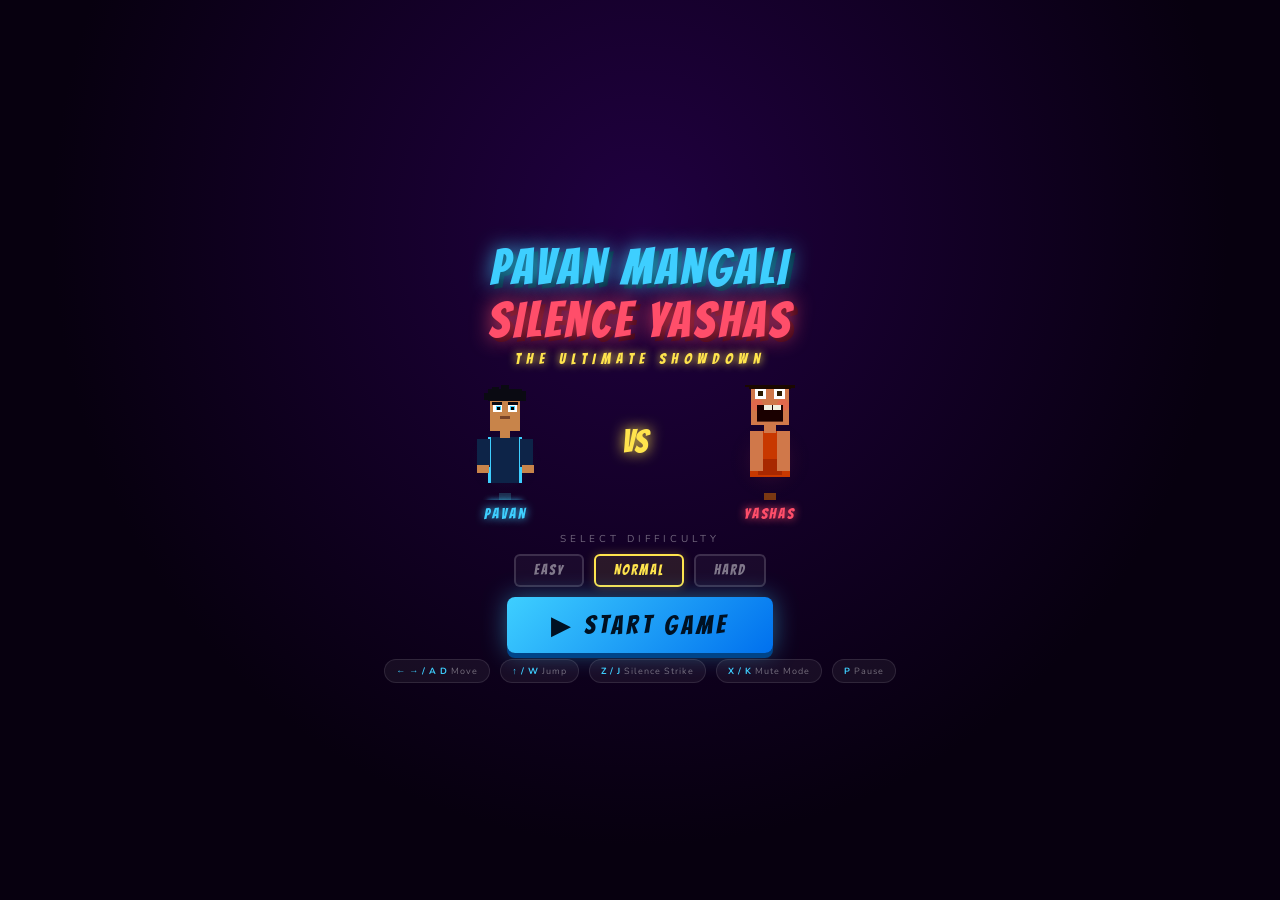
==== index.html.html @ ff0301bd "Add files via upload" ====
<!DOCTYPE html>
<html lang="en">
<head>
<meta charset="UTF-8">
<meta name="viewport" content="width=device-width, initial-scale=1.0">
<title>Pavan Mangali: Silence Yashas</title>
<style>
@import url('https://fonts.googleapis.com/css2?family=Bangers&family=Nunito:wght@400;700;900&display=swap');

:root {
  --hero:    #3ecfff;
  --villain: #ff4e6a;
  --gold:    #ffe44d;
  --mute:    #a78bfa;
  --dark:    #07000f;
  --ground:  #12124a;
}

* { margin:0; padding:0; box-sizing:border-box; }

body {
  background: var(--dark);
  display: flex; flex-direction: column;
  align-items: center; justify-content: center;
  min-height: 100vh;
  font-family: 'Nunito', sans-serif;
  overflow: hidden;
  user-select: none;
}

/* ── Scrolling grid bg ── */
body::before {
  content: '';
  position: fixed; inset: 0;
  background-image:
    linear-gradient(rgba(62,207,255,0.03) 1px, transparent 1px),
    linear-gradient(90deg, rgba(62,207,255,0.03) 1px, transparent 1px);
  background-size: 50px 50px;
  animation: gridMove 20s linear infinite;
  pointer-events: none; z-index: 0;
}
@keyframes gridMove { from{background-position:0 0} to{background-position:0 50px} }

/* ══════════ SCREEN SYSTEM ══════════ */
.screen { display:none; width:100%; flex-direction:column; align-items:center; justify-content:center; }
.screen.active { display:flex; }

/* ══════════ MENU ══════════ */
#menuScreen {
  min-height:100vh; gap:0; position:relative; z-index:1;
  background:radial-gradient(ellipse at 50% 25%, #200040 0%, var(--dark) 65%);
}

.m-logo {
  font-family:'Bangers',cursive; font-size:clamp(26px,5.5vw,50px);
  color:var(--hero); letter-spacing:3px; text-align:center;
  text-shadow:0 0 20px rgba(62,207,255,0.9), 4px 4px 0 #002233;
  animation:logoBounce 2s ease-in-out infinite; margin-top:24px;
}
.m-logo em { font-style:normal; color:var(--villain); text-shadow:0 0 20px rgba(255,78,106,0.9), 4px 4px 0 #330011; }
@keyframes logoBounce { 0%,100%{transform:scale(1)} 50%{transform:scale(1.025)} }

.m-tag {
  font-family:'Bangers',cursive; font-size:clamp(10px,2vw,15px);
  color:var(--gold); letter-spacing:6px; text-shadow:0 0 8px var(--gold); margin-top:4px;
}

.m-chars {
  display:flex; align-items:flex-end; justify-content:center;
  gap:clamp(30px,6vw,80px); margin:18px 0 10px; z-index:1;
}
.m-char { display:flex; flex-direction:column; align-items:center; gap:6px; }
.m-char-name {
  font-family:'Bangers',cursive; font-size:15px; letter-spacing:2px;
}
.m-char-name.h { color:var(--hero); text-shadow:0 0 8px var(--hero); }
.m-char-name.v { color:var(--villain); text-shadow:0 0 8px var(--villain); }
.m-vs {
  font-family:'Bangers',cursive; font-size:32px; color:var(--gold);
  text-shadow:0 0 14px var(--gold); padding-bottom:24px; align-self:center;
}

.m-diff { z-index:1; display:flex; flex-direction:column; align-items:center; gap:8px; }
.m-diff-title { font-size:10px; letter-spacing:4px; color:rgba(255,255,255,0.4); text-transform:uppercase; }
.m-diff-row { display:flex; gap:10px; }
.d-btn {
  font-family:'Bangers',cursive; font-size:14px; letter-spacing:2px;
  padding:7px 18px; border:2px solid rgba(255,255,255,0.15);
  background:rgba(255,255,255,0.04); color:rgba(255,255,255,0.45);
  cursor:pointer; border-radius:6px; transition:all 0.18s;
}
.d-btn:hover { background:rgba(255,255,255,0.1); color:#fff; }
.d-btn.sel { border-color:var(--gold); color:var(--gold); background:rgba(255,228,77,0.1); box-shadow:0 0 10px rgba(255,228,77,0.25); }

.m-start {
  font-family:'Bangers',cursive; font-size:clamp(16px,3.5vw,26px); letter-spacing:4px;
  padding:13px 44px; background:linear-gradient(135deg,var(--hero),#0070ee);
  border:none; color:#001122; cursor:pointer; border-radius:8px; z-index:1; margin:10px 0 6px;
  box-shadow:0 5px 0 #004488, 0 0 24px rgba(62,207,255,0.45);
  transition:all 0.15s; animation:startPulse 1.8s ease-in-out infinite;
}
.m-start:hover { box-shadow:0 8px 0 #004488, 0 0 36px rgba(62,207,255,0.7); }
.m-start:active { transform:translateY(4px); box-shadow:0 1px 0 #004488; }
@keyframes startPulse { 0%,100%{transform:translateY(0)} 50%{transform:translateY(-4px)} }

.m-ctrls { z-index:1; display:flex; gap:10px; flex-wrap:wrap; justify-content:center; padding:0 12px; }
.m-ctrl {
  font-size:9px; letter-spacing:1px; color:rgba(255,255,255,0.4);
  background:rgba(255,255,255,0.05); border:1px solid rgba(255,255,255,0.1);
  padding:5px 11px; border-radius:20px;
}
.m-ctrl b { color:var(--hero); }

/* ══════════ GAME SCREEN ══════════ */
#gameScreen {
  position:relative; overflow:hidden;
  width:100vw; max-width:920px;
  height:100vh; max-height:570px;
}

#gameCanvas { position:absolute; top:0; left:0; width:100%; height:100%; }

/* ── HUD ── */
#hud {
  position:absolute; top:0; left:0; right:0;
  padding:10px 14px; display:flex; justify-content:space-between;
  pointer-events:none; z-index:10;
}
.hud-side { display:flex; flex-direction:column; gap:3px; min-width:155px; }
.hud-side.r { align-items:flex-end; }
.hud-nm { font-family:'Bangers',cursive; font-size:14px; letter-spacing:2px; }
.hud-nm.h { color:var(--hero); text-shadow:0 0 6px var(--hero); }
.hud-nm.v { color:var(--villain); text-shadow:0 0 6px var(--villain); }
.hud-lbl { font-size:7px; letter-spacing:2px; color:rgba(255,255,255,0.35); text-transform:uppercase; }
.bar-bg { width:155px; height:11px; background:rgba(0,0,0,0.55); border:1px solid rgba(255,255,255,0.18); border-radius:6px; overflow:hidden; }
.bar-f { height:100%; border-radius:6px; transition:width 0.18s; position:relative; }
.bar-f::after { content:''; position:absolute; top:0; left:0; right:0; height:50%; background:rgba(255,255,255,0.22); border-radius:6px 6px 0 0; }
.bar-f.ctrl  { background:linear-gradient(90deg,var(--hero),#0080ff); }
.bar-f.noise { background:linear-gradient(90deg,var(--villain),#ff8c00); }

#waveBadge {
  position:absolute; top:10px; left:50%; transform:translateX(-50%);
  font-family:'Bangers',cursive; font-size:12px; letter-spacing:3px;
  color:var(--gold); text-shadow:0 0 6px var(--gold);
  background:rgba(0,0,0,0.45); border:1px solid rgba(255,228,77,0.3);
  padding:3px 12px; border-radius:20px; pointer-events:none; z-index:10;
}

#muteHud {
  position:absolute; bottom:12px; left:50%; transform:translateX(-50%);
  display:flex; flex-direction:column; align-items:center; gap:3px;
  pointer-events:none; z-index:10;
}
.mute-lbl { font-size:8px; letter-spacing:3px; color:var(--mute); text-shadow:0 0 6px var(--mute); }
.mute-bg  { width:110px; height:5px; background:rgba(255,255,255,0.08); border-radius:3px; border:1px solid rgba(167,139,250,0.25); }
.mute-f   { height:100%; background:var(--mute); border-radius:3px; box-shadow:0 0 6px var(--mute); transition:width 0.1s; }

#pauseBtn {
  position:absolute; bottom:12px; right:12px; z-index:10;
  font-size:10px; padding:5px 11px; background:rgba(255,255,255,0.07);
  border:1px solid rgba(255,255,255,0.18); color:rgba(255,255,255,0.5);
  cursor:pointer; border-radius:6px; letter-spacing:2px;
}
#pauseBtn:hover { background:rgba(255,255,255,0.14); color:#fff; }

/* Pause overlay */
#pauseOv {
  display:none; position:absolute; inset:0;
  background:rgba(0,0,10,0.78); z-index:20;
  flex-direction:column; align-items:center; justify-content:center; gap:16px;
}
#pauseOv.on { display:flex; }
.pov-title { font-family:'Bangers',cursive; font-size:48px; color:#fff; letter-spacing:6px; text-shadow:0 0 18px var(--hero); }
.pov-sub   { font-size:11px; letter-spacing:3px; color:rgba(255,255,255,0.35); }
.ov-btn {
  font-family:'Bangers',cursive; font-size:17px; letter-spacing:3px;
  padding:10px 34px; background:rgba(255,255,255,0.08);
  border:2px solid rgba(255,255,255,0.25); color:#fff;
  cursor:pointer; border-radius:8px; transition:all 0.15s;
}
.ov-btn:hover { background:rgba(255,255,255,0.18); border-color:#fff; }

/* ══════════ RESULT SCREEN ══════════ */
#resultScreen {
  min-height:100vh; gap:14px; z-index:1;
  background:radial-gradient(ellipse at 50% 40%, #001a28 0%, var(--dark) 65%);
}
#resultScreen.lose { background:radial-gradient(ellipse at 50% 40%, #200005 0%, var(--dark) 65%); }

.res-title {
  font-family:'Bangers',cursive; font-size:clamp(38px,8vw,70px);
  letter-spacing:6px; text-align:center; text-shadow:0 0 28px currentColor;
}
.res-title.win  { color:var(--hero); }
.res-title.lose { color:var(--villain); }
.res-sub { font-size:12px; color:rgba(255,255,255,0.45); letter-spacing:4px; text-align:center; }

.res-stats { display:flex; gap:18px; flex-wrap:wrap; justify-content:center; }
.stat-c {
  background:rgba(255,255,255,0.06); border:1px solid rgba(255,255,255,0.12);
  border-radius:10px; padding:12px 22px; text-align:center;
}
.stat-v { font-family:'Bangers',cursive; font-size:26px; color:var(--gold); }
.stat-l { font-size:8px; color:rgba(255,255,255,0.35); letter-spacing:3px; margin-top:2px; }

.res-btns { display:flex; gap:12px; flex-wrap:wrap; justify-content:center; }
.res-btn {
  font-family:'Bangers',cursive; font-size:17px; letter-spacing:3px;
  padding:11px 30px; border-radius:8px; cursor:pointer; border:none; transition:all 0.14s;
}
.res-btn.p { background:linear-gradient(135deg,var(--hero),#0070ee); color:#001; box-shadow:0 4px 0 #004488; }
.res-btn.s { background:rgba(255,255,255,0.07); color:#fff; border:2px solid rgba(255,255,255,0.2); }
.res-btn:hover { transform:translateY(-2px); }
</style>
</head>
<body>

<!-- ══════════ MENU SCREEN ══════════ -->
<div id="menuScreen" class="screen active">
  <div class="m-logo">PAVAN MANGALI<br><em>SILENCE YASHAS</em></div>
  <div class="m-tag">THE ULTIMATE SHOWDOWN</div>

  <div class="m-chars">
    <div class="m-char">
      <canvas id="menuPavan" width="80" height="115" style="image-rendering:pixelated"></canvas>
      <div class="m-char-name h">PAVAN</div>
    </div>
    <div class="m-vs">VS</div>
    <div class="m-char">
      <canvas id="menuYashas" width="90" height="115" style="image-rendering:pixelated"></canvas>
      <div class="m-char-name v">YASHAS</div>
    </div>
  </div>

  <div class="m-diff">
    <div class="m-diff-title">Select Difficulty</div>
    <div class="m-diff-row">
      <button class="d-btn"     data-d="easy"   onclick="setDiff('easy')">EASY</button>
      <button class="d-btn sel" data-d="normal" onclick="setDiff('normal')">NORMAL</button>
      <button class="d-btn"     data-d="hard"   onclick="setDiff('hard')">HARD</button>
    </div>
  </div>

  <button class="m-start" onclick="startGame()">▶ START GAME</button>

  <div class="m-ctrls">
    <div class="m-ctrl"><b>← → / A D</b> Move</div>
    <div class="m-ctrl"><b>↑ / W</b> Jump</div>
    <div class="m-ctrl"><b>Z / J</b> Silence Strike</div>
    <div class="m-ctrl"><b>X / K</b> Mute Mode</div>
    <div class="m-ctrl"><b>P</b> Pause</div>
  </div>
</div>

<!-- ══════════ GAME SCREEN ══════════ -->
<div id="gameScreen" class="screen">
  <canvas id="gameCanvas"></canvas>

  <!-- HUD -->
  <div id="hud">
    <div class="hud-side">
      <div class="hud-nm h">PAVAN MANGALI</div>
      <div class="hud-lbl">Control Meter</div>
      <div class="bar-bg"><div class="bar-f ctrl" id="ctrlBar" style="width:100%"></div></div>
    </div>
    <div class="hud-side r">
      <div class="hud-nm v">YASHAS</div>
      <div class="hud-lbl" style="text-align:right">Noise Meter</div>
      <div class="bar-bg"><div class="bar-f noise" id="noiseBar" style="width:50%"></div></div>
    </div>
  </div>

  <div id="waveBadge">ROUND 1</div>

  <div id="muteHud">
    <div class="mute-lbl">🔇 MUTE MODE</div>
    <div class="mute-bg"><div class="mute-f" id="muteBar" style="width:100%"></div></div>
  </div>

  <button id="pauseBtn" onclick="togglePause()">❚❚ PAUSE</button>

  <div id="pauseOv">
    <div class="pov-title">PAUSED</div>
    <div class="pov-sub">— breathe, pavan —</div>
    <button class="ov-btn" onclick="togglePause()">▶ RESUME</button>
    <button class="ov-btn" onclick="toMenu()">⌂ MENU</button>
  </div>
</div>

<!-- ══════════ RESULT SCREEN ══════════ -->
<div id="resultScreen" class="screen">
  <div class="res-title" id="resTitle">SILENCED!</div>
  <div class="res-sub"   id="resSub">YASHAS HAS BEEN SILENCED!</div>
  <canvas id="resCanvas" width="220" height="190" style="image-rendering:pixelated;margin:6px 0"></canvas>
  <div class="res-stats">
    <div class="stat-c"><div class="stat-v" id="sTime">0:00</div><div class="stat-l">TIME</div></div>
    <div class="stat-c"><div class="stat-v" id="sStrikes">0</div><div class="stat-l">STRIKES</div></div>
    <div class="stat-c"><div class="stat-v" id="sMutes">0</div><div class="stat-l">MUTES USED</div></div>
  </div>
  <div class="res-btns">
    <button class="res-btn p" onclick="startGame()">▶ PLAY AGAIN</button>
    <button class="res-btn s" onclick="toMenu()">⌂ MENU</button>
  </div>
</div>

<script>
/* ═══════════════════════════════════════════════════════
   PAVAN MANGALI: SILENCE YASHAS — Game Engine
   ─────────────────────────────────────────────────────
   Sections:
   1. Canvas & Constants
   2. Difficulty Config
   3. Game State
   4. Character Objects
   5. Particle System
   6. Input Handler
   7. Character Drawing (Pavan + Yashas pixel-art)
   8. Game Logic (update)
   9. Rendering (draw)
   10. Screen Management
   11. Boot
═══════════════════════════════════════════════════════ */

/* ── 1. CANVAS & CONSTANTS ── */
const canvas  = document.getElementById('gameCanvas');
const ctx     = canvas.getContext('2d');
const GW = 920, GH = 570;             // logical game size
canvas.width  = GW;
canvas.height = GH;
const GROUND_Y = GH - 95;             // y of ground surface
const GRAVITY  = 0.52;

/* ── 2. DIFFICULTY CONFIG ── */
const DIFFS = {
  easy:   { noiseRate:0.007, ySpeed:1.1, bSpeed:2.4, bInterval:165, noiseDmg:3,  strikeDmg:20 },
  normal: { noiseRate:0.014, ySpeed:1.7, bSpeed:3.4, bInterval:115, noiseDmg:6,  strikeDmg:15 },
  hard:   { noiseRate:0.023, ySpeed:2.5, bSpeed:5.0, bInterval:72,  noiseDmg:10, strikeDmg:12 },
};
let diff = 'normal';

function setDiff(d) {
  diff = d;
  document.querySelectorAll('.d-btn').forEach(b => b.classList.toggle('sel', b.dataset.d === d));
}

/* ── 3. GAME STATE ── */
let running = false, paused = false, over = false;
let noise = 50, control = 100;
let muteCd = 0;          // ticks until mute is ready again
const MUTE_MAX = 420;
let muteOn = false, muteTimer = 0;
let round = 1, ticks = 0;
let strikes = 0, mutes = 0;
let particles = [], bullets = [];

/* ── 4. CHARACTER OBJECTS ── */
// Pavan — hero
const P = {
  x:130, y:0, vx:0, vy:0,
  w:44, h:82, onGnd:true, facing:1,
  state:'idle',        // idle | walk | jump | strike | mute
  strikeT:0,           // ticks remaining in strike animation
  bobT:0, bob:0,
  speed:4.6, jump:-13.5,
};

// Yashas — villain
const Y = {
  x:700, y:0, vx:0, vy:0,
  w:52, h:90, onGnd:true, facing:-1,
  state:'taunt',
  stateT:80,
  bulletT:0,
  mouthT:0, mouthVal:0,  // 0-1 animated mouth open
  blaT:0,                // next BLA text timer
  shakeX:0,
};

/* ── 5. PARTICLE SYSTEM ── */
// types: spark | text | ring | wave | mute
function mkParticle(o) { particles.push(o); }

function blaText(x, y) {
  const words = ['BLA!','BLAH!','YAK!','BLEH!','NOISE!','HEY!','LOUD!','AHHH!','!!!'];
  const cols  = ['#ff4e6a','#ff8c00','#ffe44d','#ff6688'];
  mkParticle({
    type:'text', x: x+(Math.random()-0.5)*70, y,
    vx:(Math.random()-0.5)*1.5, vy:-2.8-Math.random()*1.2,
    life:1, text:words[Math.floor(Math.random()*words.length)],
    col:cols[Math.floor(Math.random()*cols.length)],
    sz: 13+Math.floor(Math.random()*13),
  });
}

function silenceSparks(x, y) {
  for (let i=0; i<20; i++) {
    const a = (i/20)*Math.PI*2, s = 3+Math.random()*4.5;
    const cols = ['#3ecfff','#a78bfa','#ffffff','#00ffcc'];
    mkParticle({ type:'spark', x, y, vx:Math.cos(a)*s, vy:Math.sin(a)*s,
      life:1, r:2+Math.random()*3.5, col:cols[i%cols.length] });
  }
  mkParticle({ type:'ring', x, y, r:5, maxR:120, life:1, col:'#3ecfff' });
}

function muteAura(x, y) {
  for (let i=0; i<32; i++) {
    const a=(i/32)*Math.PI*2, s=6+Math.random()*6;
    mkParticle({ type:'mute', x, y, vx:Math.cos(a)*s, vy:Math.sin(a)*s,
      life:1, r:4+Math.random()*6, col:'#a78bfa' });
  }
  mkParticle({ type:'ring', x, y, r:5, maxR:200, life:1, col:'#a78bfa' });
}

function hitFlash(x, y) {
  for (let i=0; i<12; i++) {
    mkParticle({ type:'spark', x, y:y-20+(Math.random()-0.5)*50,
      vx:(Math.random()-0.5)*6, vy:-4-Math.random()*3,
      life:1, r:4, col:'#ffffff' });
  }
  mkParticle({ type:'text', x, y:y-55, vx:0, vy:-2.2,
    life:1, text:'SILENCED!', col:'#3ecfff', sz:20 });
}

/* ── 6. INPUT ── */
const keys = {};
document.addEventListener('keydown', e => {
  if (['ArrowLeft','ArrowRight','ArrowUp','ArrowDown','Space'].includes(e.code)) e.preventDefault();
  keys[e.code] = true;
  if (!running || paused) return;
  if (e.code==='ArrowUp'||e.code==='KeyW') doJump();
  if (e.code==='KeyZ'||e.code==='KeyJ')    doStrike();
  if (e.code==='KeyX'||e.code==='KeyK')    doMute();
  if (e.code==='KeyP')                     togglePause();
});
document.addEventListener('keyup', e => { keys[e.code] = false; });

function doJump() {
  if (P.onGnd) { P.vy = P.jump; P.onGnd = false; P.state='jump'; }
}

function doStrike() {
  if (P.strikeT > 0 || muteOn) return;
  P.strikeT = 28; P.state = 'strike'; strikes++;
  // Check range
  const dx = Math.abs(P.x - Y.x), dy = Math.abs(P.y - Y.y);
  if (dx < 220 && dy < 110) {
    const D = DIFFS[diff];
    noise = Math.max(0, noise - D.strikeDmg);
    Y.state = 'hurt'; Y.stateT = 30; Y.shakeX = 8;
    silenceSparks(Y.x + Y.w/2, Y.y + 35);
    hitFlash(Y.x + Y.w/2, Y.y);
    if (noise <= 0) win();
  } else {
    silenceSparks(P.x + (P.facing>0 ? P.w+30 : -30), P.y + 22);
  }
}

function doMute() {
  if (muteCd > 0 || muteOn) return;
  muteOn = true; muteTimer = 200; muteCd = MUTE_MAX; mutes++;
  muteAura(P.x + P.w/2, P.y + P.h/2);
  noise = Math.max(0, noise - 22);
  if (noise <= 0) win();
}

/* ── 7a. DRAW PAVAN ── */
/**
 * Draw Pavan Mangali — serious, focused anime hero
 * x,y = center-bottom foot position
 * facing = 1 (right) or -1 (left)
 * state = idle|walk|jump|strike|mute
 * st = strikeTimer (remaining frames)
 */
function drawPavan(x, y, facing, state, st) {
  ctx.save();
  ctx.translate(x, y);
  ctx.scale(facing, 1);
  ctx.imageSmoothingEnabled = false;

  // Walk bob
  const wb = (state==='walk') ? Math.sin(ticks*0.28)*3.5 : 0;
  const jb = (state==='jump') ? -6 : wb;
  ctx.translate(0, jb);

  // ── LEGS ──
  const ls = (state==='walk') ? Math.sin(ticks*0.28)*12 : 0;
  // Back leg
  ctx.save(); ctx.translate(-12, -22); ctx.rotate((ls)*Math.PI/180);
  ctx.fillStyle='#162040'; ctx.fillRect(-5,0,11,30);
  ctx.fillStyle='#0a1428'; ctx.fillRect(-6,24,13,7); // boot
  ctx.fillStyle='#304060'; ctx.fillRect(-5,0,11,3);  // band
  ctx.restore();
  // Front leg
  ctx.save(); ctx.translate(12, -22); ctx.rotate((-ls)*Math.PI/180);
  ctx.fillStyle='#1e2e50'; ctx.fillRect(-6,0,12,30);
  ctx.fillStyle='#0a1428'; ctx.fillRect(-7,24,14,7);
  ctx.fillStyle='#3a4a70'; ctx.fillRect(-6,0,12,3);
  ctx.restore();

  // ── BODY ──
  ctx.fillStyle = '#0d2448';
  ctx.fillRect(-17,-78,34,58);
  // Jacket stripes (hero)
  ctx.fillStyle = '#3ecfff';
  ctx.fillRect(-17,-78,3,58);   // left
  ctx.fillRect(14,-78,3,58);    // right
  ctx.fillRect(-17,-78,34,3);   // top collar
  // Chest emblem
  ctx.fillStyle='#3ecfff'; ctx.shadowColor='#3ecfff'; ctx.shadowBlur=8;
  ctx.beginPath(); ctx.arc(0,-52,6,0,Math.PI*2); ctx.fill();
  ctx.shadowBlur=0;
  ctx.fillStyle='#001122';
  ctx.beginPath(); ctx.arc(0,-52,3,0,Math.PI*2); ctx.fill();
  // Belt
  ctx.fillStyle='#0a1830'; ctx.fillRect(-17,-22,34,6);
  ctx.fillStyle='#3ecfff'; ctx.fillRect(-5,-22,10,6);

  // ── ARMS ──
  const strikeArm = st > 0;
  // Left arm
  ctx.fillStyle='#0d2448'; ctx.fillRect(-28,-76,13,36);
  ctx.fillStyle='#c8844a'; ctx.fillRect(-28,-41,12,11); // hand

  // Right arm — punching if striking
  if (strikeArm) {
    ctx.save();
    ctx.translate(17,-74); ctx.rotate(-28*Math.PI/180);
    ctx.fillStyle='#0d2448'; ctx.fillRect(0,0,14,40);
    // glowing fist
    ctx.fillStyle='#3ecfff'; ctx.shadowColor='#3ecfff'; ctx.shadowBlur=18;
    ctx.fillRect(0,30,18,14); ctx.shadowBlur=0;
    ctx.restore();
  } else {
    ctx.fillStyle='#0d2448'; ctx.fillRect(15,-76,13,36);
    ctx.fillStyle='#c8844a'; ctx.fillRect(17,-41,12,11);
  }

  // ── NECK ──
  ctx.fillStyle='#c8844a'; ctx.fillRect(-5,-84,10,8);

  // ── HEAD ──
  ctx.fillStyle='#c8844a'; ctx.fillRect(-15,-122,30,38);
  ctx.fillStyle='#a06838'; ctx.fillRect(-15,-92,30,8); // jaw shadow

  // ── HAIR — dark spiky anime ──
  ctx.fillStyle='#0a0a12';
  ctx.fillRect(-17,-130,34,14);      // base
  ctx.fillRect(-21,-124,9,8);        // left spike
  ctx.fillRect(12,-126,9,12);        // right spike
  ctx.fillRect(-4,-136,8,10);        // top center
  ctx.fillRect(-13,-132,7,8);        // left mid
  ctx.fillRect(6,-130,8,8);          // right mid
  ctx.fillStyle='#1e1e2a';           // shine
  ctx.fillRect(-8,-130,4,12);

  // ── EYES — sharp, determined ──
  ctx.fillStyle='#fff';
  ctx.fillRect(-12,-112,9,8); ctx.fillRect(3,-112,9,8);
  ctx.fillStyle='#3ecfff';
  ctx.fillRect(-9,-110,5,5);  ctx.fillRect(5,-110,5,5);
  ctx.fillStyle='#000';
  ctx.fillRect(-8,-109,3,3);  ctx.fillRect(6,-109,3,3);
  ctx.fillStyle='#fff';       // glint
  ctx.fillRect(-7,-110,1,1);  ctx.fillRect(7,-110,1,1);
  // Eyebrows — stern
  ctx.fillStyle='#0a0a12';
  ctx.fillRect(-13,-115,10,3); ctx.fillRect(3,-115,10,3);
  ctx.fillRect(-13,-117,4,2);  ctx.fillRect(9,-117,4,2); // angled inner

  // ── MOUTH — tight, focused ──
  ctx.fillStyle='#7a4428'; ctx.fillRect(-5,-100,10,3);

  // ── NAME BELOW CHARACTER ──
  ctx.scale(1/facing, 1); // un-flip text
  ctx.font = '900 12px Bangers,cursive';
  ctx.textAlign = 'center';
  ctx.fillStyle = '#3ecfff'; ctx.strokeStyle='#001122'; ctx.lineWidth=3;
  ctx.shadowColor='#3ecfff'; ctx.shadowBlur=8;
  ctx.strokeText('PAVAN', 0, 22);  // below feet
  ctx.fillText('PAVAN', 0, 22);
  ctx.shadowBlur=0;

  // Strike flash overlay
  if (strikeArm) {
    ctx.scale(facing, 1);
    ctx.fillStyle='rgba(62,207,255,0.18)';
    ctx.fillRect(-22,-138,44,130);
  }

  ctx.restore();
}

/* ── 7b. DRAW YASHAS ── */
/**
 * Draw Yashas — loud, exaggerated anime villain
 * mouth = 0-1 open amount
 */
function drawYashas(x, y, facing, state, mouth) {
  ctx.save();
  ctx.translate(x + (Y.shakeX||0), y);
  ctx.scale(facing, 1);
  ctx.imageSmoothingEnabled = false;

  const hurt  = state==='hurt';
  const shout = state==='shout';
  const ls    = (state==='walk') ? Math.sin(ticks*0.22)*12 : 0;

  // ── LEGS ──
  ctx.save(); ctx.translate(-12,-26); ctx.rotate(ls*Math.PI/180);
  ctx.fillStyle='#5a2808'; ctx.fillRect(-6,0,12,28);
  ctx.fillStyle='#3a1604'; ctx.fillRect(-7,22,14,7);
  ctx.restore();
  ctx.save(); ctx.translate(12,-26); ctx.rotate(-ls*Math.PI/180);
  ctx.fillStyle='#6a3010'; ctx.fillRect(-6,0,12,28);
  ctx.fillStyle='#3a1604'; ctx.fillRect(-7,22,14,7);
  ctx.restore();

  // ── BODY — orange-red loud hoodie ──
  ctx.fillStyle = hurt ? '#5a1400' : '#c83800';
  ctx.fillRect(-20,-84,40,58);
  // Hoodie pocket
  ctx.fillStyle = hurt ? '#4a1000' : '#a82800';
  ctx.fillRect(-12,-48,24,20); ctx.fillRect(-12,-48,24,3);
  // Noise lines
  if (!hurt) {
    ctx.strokeStyle='#ff5500'; ctx.lineWidth=2;
    for (let i=0;i<3;i++) {
      ctx.beginPath();
      ctx.moveTo(-14+i*14,-79); ctx.lineTo(-14+i*14+4,-30); ctx.stroke();
    }
  }

  // ── ARMS — flailing / gesturing ──
  const aw = shout ? Math.sin(ticks*0.3)*20 : (hurt?28:6);
  ctx.fillStyle = hurt ? '#5a1400' : '#c83800';
  ctx.save(); ctx.translate(-20,-80); ctx.rotate(-aw*Math.PI/180);
  ctx.fillRect(-11,0,13,38);
  ctx.fillStyle='#d0784a'; ctx.fillRect(-11,28,13,12); ctx.restore();
  ctx.save(); ctx.translate(20,-80); ctx.rotate(aw*Math.PI/180);
  ctx.fillRect(-2,0,13,38);
  ctx.fillStyle='#d0784a'; ctx.fillRect(-2,28,13,12); ctx.restore();

  // ── NECK ──
  ctx.fillStyle='#d0784a'; ctx.fillRect(-6,-92,12,10);

  // ── HEAD — round, expressive ──
  ctx.fillStyle='#d0784a'; ctx.fillRect(-19,-136,38,44);
  // Cheek flush
  ctx.fillStyle='rgba(255,80,80,0.38)';
  ctx.beginPath(); ctx.arc(-13,-112,7,0,Math.PI*2); ctx.fill();
  ctx.beginPath(); ctx.arc(13,-112,7,0,Math.PI*2); ctx.fill();

  // ── HAIR — messy wild ──
  ctx.fillStyle='#1a0800';
  ctx.fillRect(-21,-144,42,14);        // base
  ctx.fillRect(-25,-138,11,8);         // left puff
  ctx.fillRect(14,-140,11,10);         // right puff
  ctx.fillRect(-9,-150,7,10);          // left tuft
  ctx.fillRect(2,-152,9,12);           // right tuft
  ctx.fillRect(-17,-148,8,8);          // ear lock
  ctx.fillStyle='#3a1800'; ctx.fillRect(-5,-144,6,10); // gloss

  // ── EYES ──
  if (hurt) {
    // Spiral eyes when hurt
    ctx.strokeStyle='#ff4e6a'; ctx.lineWidth=2.5;
    ctx.beginPath(); ctx.arc(-9,-126,5,0,Math.PI*2); ctx.stroke();
    ctx.beginPath(); ctx.arc(-9,-126,2,0,Math.PI*2); ctx.stroke();
    ctx.beginPath(); ctx.arc(9,-126,5,0,Math.PI*2); ctx.stroke();
    ctx.beginPath(); ctx.arc(9,-126,2,0,Math.PI*2); ctx.stroke();
  } else {
    // Wide excited eyes
    ctx.fillStyle='#fff';
    ctx.fillRect(-15,-130,11,11); ctx.fillRect(4,-130,11,11);
    ctx.fillStyle='#2a1a00';
    ctx.fillRect(-12,-128,5,6);  ctx.fillRect(7,-128,5,6);
    ctx.fillStyle='#fff'; // glint
    ctx.fillRect(-11,-128,2,2);  ctx.fillRect(8,-128,2,2);
    // Raised brows (excited/angry)
    ctx.fillStyle='#1a0800';
    ctx.fillRect(-16,-133,12,3); ctx.fillRect(4,-134,12,3);
  }

  // ── MOUTH — big animated opening ──
  const mh = hurt ? 3 : Math.max(4, mouth*24);
  ctx.fillStyle='#1a0000';
  ctx.fillRect(-13,-114,26,mh);
  if (!hurt && mouth>0.25) {
    ctx.fillStyle='#f0f0e0'; // teeth top
    ctx.fillRect(-11,-114,9,6); ctx.fillRect(-1,-114,9,6); ctx.fillRect(9,-114,4,6);
  }
  if (mouth>0.55 && !hurt) {
    ctx.fillStyle='#ff4466'; // tongue
    ctx.fillRect(-7,-108,14,6);
  }

  // ── YASHAS NAME — always visible, above head ──
  ctx.scale(1/facing,1); // un-flip text
  ctx.font='900 15px Bangers,cursive';
  ctx.textAlign='center';
  ctx.fillStyle='#ff4e6a'; ctx.strokeStyle='#220000'; ctx.lineWidth=4;
  ctx.shadowColor='#ff4e6a'; ctx.shadowBlur=14;
  ctx.strokeText('YASHAS', 0, -155);
  ctx.fillText('YASHAS', 0, -155);
  ctx.shadowBlur=0;

  // Animated underline under name
  ctx.strokeStyle='#ff4e6a'; ctx.lineWidth=2;
  const uw = 50+8*Math.sin(ticks*0.1);
  ctx.beginPath(); ctx.moveTo(-uw/2,-149); ctx.lineTo(uw/2,-149); ctx.stroke();

  // Sub-label
  ctx.font='7px Bangers,cursive'; ctx.fillStyle='rgba(255,78,106,0.55)';
  ctx.fillText('THE NOISEMAKER', 0, -140);

  ctx.restore();
}

/* ── 8. UPDATE ── */
function update() {
  if (!running || paused || over) return;
  ticks++;
  const D = DIFFS[diff];

  /* PAVAN MOVEMENT */
  let mv = false;
  if (keys['ArrowLeft']||keys['KeyA'])  { P.vx=-P.speed; P.facing=-1; mv=true; }
  else if (keys['ArrowRight']||keys['KeyD']) { P.vx=P.speed; P.facing=1; mv=true; }
  else P.vx *= 0.65;

  P.vy += GRAVITY;
  P.x  += P.vx; P.y += P.vy;

  if (P.y >= GROUND_Y-P.h) { P.y=GROUND_Y-P.h; P.vy=0; P.onGnd=true; if(P.state==='jump') P.state='idle'; }
  else P.onGnd = false;
  P.x = Math.max(0, Math.min(GW-P.w, P.x));

  // Bob animation
  P.bobT += 0.1;
  P.bob = (P.onGnd && mv) ? Math.sin(P.bobT*2)*3.5 : 0;

  // State
  if (P.strikeT > 0) { P.strikeT--; P.state='strike'; }
  else if (!mv && P.onGnd) P.state='idle';
  else if (mv && P.onGnd)  P.state='walk';

  // Mute
  if (muteOn) {
    muteTimer--;
    if (muteTimer<=0) { muteOn=false; P.state='idle'; }
    noise = Math.max(0, noise-0.28);
    if (noise<=0) win();
  }
  if (muteCd>0) muteCd--;

  /* YASHAS AI */
  Y.shakeX *= 0.72;
  Y.mouthT += 0.16;
  Y.mouthVal = (Math.sin(Y.mouthT)+1)/2;
  Y.stateT--;

  if (Y.state==='hurt') {
    Y.vx=0;
    if (Y.stateT<=0) { Y.state='taunt'; Y.stateT=60; }
  } else if (muteOn) {
    Y.vx=0; Y.state='hurt'; Y.stateT=8;
    Y.shakeX=(Math.random()-0.5)*7;
  } else {
    const dx = P.x - Y.x;
    Y.facing = dx>0 ? 1 : -1;
    Y.vx = Math.abs(dx)>200 ? Y.facing*D.ySpeed : Y.facing*D.ySpeed*0.25;
    Y.state = Math.abs(dx)<200 ? 'shout' : 'walk';

    // BLA text
    Y.blaT--;
    if (Y.blaT<=0) { blaText(Y.x+Y.w/2, Y.y); Y.blaT=28+Math.floor(Math.random()*38); }

    // Sound bullets
    Y.bulletT--;
    if (Y.bulletT<=0) {
      Y.bulletT = D.bInterval;
      const bvx = Y.facing * D.bSpeed;
      bullets.push({ x:Y.x+Y.w/2, y:Y.y+46, vx:bvx, vy:(Math.random()-0.5)*0.4, r:13, life:1 });
    }
  }

  // Yashas physics
  Y.vy += GRAVITY; Y.x += Y.vx; Y.y += Y.vy;
  if (Y.y >= GROUND_Y-Y.h) { Y.y=GROUND_Y-Y.h; Y.vy=0; Y.onGnd=true; }
  Y.x = Math.max(0, Math.min(GW-Y.w, Y.x));

  /* SOUND BULLETS */
  bullets.forEach(b => {
    b.x += b.vx; b.y += b.vy; b.life -= 0.007;
    if (!muteOn && b.x>P.x && b.x<P.x+P.w && b.y>P.y && b.y<P.y+P.h) {
      b.life=0;
      control = Math.max(0, control-D.noiseDmg);
      blaText(P.x+P.w/2, P.y);
      if (control<=0) lose();
    }
  });
  bullets = bullets.filter(b=>b.life>0&&b.x>-60&&b.x<GW+60);

  /* NOISE GROWS OVER TIME */
  if (!muteOn) {
    noise += D.noiseRate;
    if (noise>=100) lose();
  }

  /* PARTICLES */
  particles.forEach(p => {
    p.x += p.vx||0; p.y += p.vy||0; p.life -= 0.022;
    if (p.type==='spark') { p.vy+=0.22; p.vx*=0.91; p.vy*=0.91; }
    if (p.type==='mute')  { p.vx*=0.86; p.vy*=0.86; }
    if (p.type==='ring')  { p.r=p.maxR*(1-p.life); }
    if (p.type==='text')  { p.life-=0.009; }
    if (p.type==='wave')  { p.r+=2; }
  });
  particles = particles.filter(p=>p.life>0);

  /* ROUND UP */
  if (ticks%1800===0) { round++; document.getElementById('waveBadge').textContent=`ROUND ${round}`; noise=Math.min(100,noise+7); }

  /* HUD */
  document.getElementById('noiseBar').style.width  = Math.max(0,Math.min(100,noise))+'%';
  document.getElementById('ctrlBar').style.width   = Math.max(0,Math.min(100,control))+'%';
  const mp = muteCd>0 ? ((MUTE_MAX-muteCd)/MUTE_MAX)*100 : 100;
  document.getElementById('muteBar').style.width   = mp+'%';
}

/* ── 9. RENDER ── */
function render() {
  /* BACKGROUND */
  // Sky
  const sky = ctx.createLinearGradient(0,0,0,GH);
  sky.addColorStop(0,'#06041a'); sky.addColorStop(0.65,'#0e0c28'); sky.addColorStop(1,'#16144a');
  ctx.fillStyle=sky; ctx.fillRect(0,0,GW,GH);

  // Stars
  ctx.fillStyle='rgba(255,255,255,0.55)';
  const sp=[[80,40],[200,65],[360,22],[480,75],[640,30],[780,58],[870,18],[140,115],[420,95],[720,88],[55,160],[900,140]];
  sp.forEach(([sx,sy])=>{
    ctx.beginPath(); ctx.arc(sx,sy+Math.sin(ticks*0.006+sx)*1.2,1.4,0,Math.PI*2); ctx.fill();
  });

  // City silhouette
  ctx.fillStyle='rgba(14,10,36,0.85)';
  [[0,425,90,90],[95,435,65,80],[170,420,110,100],[295,410,75,110],[380,430,95,80],[490,415,55,100],[560,408,130,107],[700,430,70,80],[780,415,90,95],[880,410,60,110]].forEach(([bx,by,bw,bh])=>{
    ctx.fillRect(bx,by,bw,bh);
  });
  // Window lights
  ctx.fillStyle='rgba(255,220,80,0.28)';
  for(let i=0;i<35;i++){
    const wx=8+(i*27)%GW, wy=418+Math.floor(i*9)%90;
    if(Math.sin(i*3.3+ticks*0.018)>0.15) ctx.fillRect(wx,wy,4,6);
  }

  // Ground
  const grd=ctx.createLinearGradient(0,GROUND_Y,0,GH);
  grd.addColorStop(0,'#24245e'); grd.addColorStop(1,'#0e0e2e');
  ctx.fillStyle=grd; ctx.fillRect(0,GROUND_Y,GW,GH-GROUND_Y);

  ctx.strokeStyle='rgba(100,100,255,0.65)'; ctx.lineWidth=2;
  ctx.shadowColor='rgba(100,100,255,0.8)'; ctx.shadowBlur=8;
  ctx.beginPath(); ctx.moveTo(0,GROUND_Y); ctx.lineTo(GW,GROUND_Y); ctx.stroke();
  ctx.shadowBlur=0;
  // Ground grid
  ctx.strokeStyle='rgba(70,70,160,0.14)'; ctx.lineWidth=1;
  for(let gx=0;gx<GW;gx+=65){
    ctx.beginPath(); ctx.moveTo(gx,GROUND_Y); ctx.lineTo(gx-35,GH); ctx.stroke();
  }

  if (!running) return;

  /* RING PARTICLES (behind everything) */
  particles.filter(p=>p.type==='ring').forEach(p=>{
    ctx.save(); ctx.globalAlpha=p.life*0.55;
    ctx.strokeStyle=p.col; ctx.lineWidth=3; ctx.shadowColor=p.col; ctx.shadowBlur=10;
    ctx.beginPath(); ctx.arc(p.x,p.y,p.r,0,Math.PI*2); ctx.stroke();
    ctx.restore();
  });

  /* SOUND BULLETS */
  bullets.forEach(b=>{
    ctx.save(); ctx.globalAlpha=b.life;
    const pulse=1+0.22*Math.sin(ticks*0.3);
    const bg=ctx.createRadialGradient(b.x,b.y,0,b.x,b.y,b.r*pulse);
    bg.addColorStop(0,'rgba(255,255,255,0.95)');
    bg.addColorStop(0.35,'rgba(255,78,106,0.95)');
    bg.addColorStop(1,'rgba(255,78,106,0)');
    ctx.fillStyle=bg; ctx.shadowColor='#ff4e6a'; ctx.shadowBlur=18;
    ctx.beginPath(); ctx.arc(b.x,b.y,b.r*pulse,0,Math.PI*2); ctx.fill();
    ctx.fillStyle='#fff'; ctx.font='bold 11px Bangers,cursive'; ctx.textAlign='center'; ctx.textBaseline='middle'; ctx.shadowBlur=0;
    ctx.fillText('!',b.x,b.y);
    ctx.restore();
  });

  /* YASHAS */
  drawYashas(Y.x+Y.w/2, Y.y+Y.h, Y.facing, Y.state, Y.mouthVal);

  /* PAVAN */
  drawPavan(P.x+P.w/2, P.y+P.h+P.bob, P.facing, P.state, P.strikeT);

  /* MUTE AURA AROUND PAVAN */
  if (muteOn) {
    const cx2=P.x+P.w/2, cy2=P.y+P.h/2;
    const pulse=1+0.14*Math.sin(ticks*0.25);
    const ag=ctx.createRadialGradient(cx2,cy2,20,cx2,cy2,140*pulse);
    ag.addColorStop(0,'rgba(167,139,250,0.14)'); ag.addColorStop(0.55,'rgba(167,139,250,0.07)'); ag.addColorStop(1,'transparent');
    ctx.fillStyle=ag; ctx.beginPath(); ctx.arc(cx2,cy2,140*pulse,0,Math.PI*2); ctx.fill();
    // Orbiting mute icons
    for(let i=0;i<6;i++){
      const a=(i/6)*Math.PI*2+ticks*0.04;
      ctx.save(); ctx.globalAlpha=0.75;
      ctx.font='16px sans-serif'; ctx.textAlign='center'; ctx.textBaseline='middle';
      ctx.fillText('🔇',cx2+Math.cos(a)*100,cy2+Math.sin(a)*100);
      ctx.restore();
    }
  }

  /* SPARK / MUTE / TEXT PARTICLES (front layer) */
  particles.forEach(p=>{
    if (p.type==='spark'||p.type==='mute') {
      ctx.save(); ctx.globalAlpha=p.life;
      ctx.fillStyle=p.col; ctx.shadowColor=p.col; ctx.shadowBlur=7;
      ctx.beginPath(); ctx.arc(p.x,p.y,p.r*p.life,0,Math.PI*2); ctx.fill();
      ctx.restore();
    }
    if (p.type==='text') {
      ctx.save(); ctx.globalAlpha=p.life;
      ctx.font=`900 ${p.sz}px Bangers,cursive`;
      ctx.textAlign='center'; ctx.fillStyle=p.col; ctx.strokeStyle='#000'; ctx.lineWidth=3;
      ctx.shadowColor=p.col; ctx.shadowBlur=10;
      ctx.strokeText(p.text,p.x,p.y); ctx.fillText(p.text,p.x,p.y);
      ctx.restore();
    }
  });
}

/* ── GAME LOOP ── */
function loop() {
  if (!running || paused) return;
  update();
  render();
  if (!over) requestAnimationFrame(loop);
}

/* ── 10. SCREEN MANAGEMENT ── */
function showScreen(id) {
  document.querySelectorAll('.screen').forEach(s=>s.classList.remove('active'));
  document.getElementById(id).classList.add('active');
}

function toMenu() {
  running=false; paused=false;
  document.getElementById('pauseOv').classList.remove('on');
  showScreen('menuScreen');
  drawMenuChars();
}

function togglePause() {
  if (!running) return;
  paused = !paused;
  document.getElementById('pauseOv').classList.toggle('on', paused);
  if (!paused) requestAnimationFrame(loop);
}

function startGame() {
  // Full reset
  noise=50; control=100; muteCd=0; muteOn=false; muteTimer=0;
  round=1; ticks=0; strikes=0; mutes=0; over=false; paused=false;
  particles=[]; bullets=[];

  P.x=130; P.y=GROUND_Y-P.h; P.vx=0; P.vy=0; P.onGnd=true;
  P.facing=1; P.state='idle'; P.strikeT=0; P.bobT=0; P.bob=0;

  const D=DIFFS[diff];
  Y.x=680; Y.y=GROUND_Y-Y.h; Y.vx=-D.ySpeed; Y.vy=0; Y.onGnd=true;
  Y.facing=-1; Y.state='taunt'; Y.stateT=80; Y.bulletT=D.bInterval;
  Y.mouthT=0; Y.mouthVal=0; Y.blaT=40; Y.shakeX=0;

  document.getElementById('pauseOv').classList.remove('on');
  document.getElementById('waveBadge').textContent='ROUND 1';
  showScreen('gameScreen');
  running=true;
  requestAnimationFrame(loop);
}

function win() {
  over=true; running=false;
  const elapsed=Math.floor(ticks/60);
  document.getElementById('resTitle').textContent='SILENCED!';
  document.getElementById('resTitle').className='res-title win';
  document.getElementById('resSub').textContent='YASHAS HAS BEEN SILENCED!';
  document.getElementById('resultScreen').className='screen win';
  document.getElementById('sTime').textContent=`${Math.floor(elapsed/60)}:${String(elapsed%60).padStart(2,'0')}`;
  document.getElementById('sStrikes').textContent=strikes;
  document.getElementById('sMutes').textContent=mutes;
  // Result canvas scene
  setTimeout(()=>{
    const rc=document.getElementById('resCanvas');
    const rx=rc.getContext('2d');
    rx.clearRect(0,0,220,190);
    // Draw a little win scene
    rx.fillStyle='rgba(62,207,255,0.08)'; rx.fillRect(0,0,220,190);
    drawPavanOnCtx(rx, 70, 165, 1, 'strike',14);
    drawYashasOnCtx(rx, 155, 168, -1, 'hurt', 0);
  }, 60);
  showScreen('resultScreen');
}

function lose() {
  over=true; running=false;
  const elapsed=Math.floor(ticks/60);
  document.getElementById('resTitle').textContent='TOO LOUD!';
  document.getElementById('resTitle').className='res-title lose';
  document.getElementById('resSub').textContent='YASHAS WAS TOO NOISY...';
  document.getElementById('resultScreen').className='screen lose';
  document.getElementById('sTime').textContent=`${Math.floor(elapsed/60)}:${String(elapsed%60).padStart(2,'0')}`;
  document.getElementById('sStrikes').textContent=strikes;
  document.getElementById('sMutes').textContent=mutes;
  setTimeout(()=>{
    const rc=document.getElementById('resCanvas');
    const rx=rc.getContext('2d');
    rx.clearRect(0,0,220,190);
    rx.fillStyle='rgba(255,78,106,0.06)'; rx.fillRect(0,0,220,190);
    drawPavanOnCtx(rx, 70, 165, 1, 'idle',0);
    drawYashasOnCtx(rx, 155, 168, -1, 'taunt', 0.8);
  }, 60);
  showScreen('resultScreen');
}

/* ── MENU CHARACTER DRAW ── */
// Wrappers that use an external canvas context instead of global ctx
function drawPavanOnCtx(c, x, y, facing, state, st) {
  const save=ctx; // swap global
  // We draw directly on c
  c.save(); c.translate(x,y); c.scale(facing,1); c.imageSmoothingEnabled=false;
  const strikeArm=st>0;
  c.fillStyle='#162040'; c.fillRect(-5,0,11,24); c.fillRect(-6,22,13,5);
  c.fillStyle='#1e2e50'; c.fillRect(-6,0,12,24); c.fillRect(-7,22,14,5);
  c.fillStyle='#0d2448'; c.fillRect(-17,-56,34,46);
  c.fillStyle='#3ecfff'; c.fillRect(-17,-56,3,46); c.fillRect(14,-56,3,46);
  c.fillStyle='#0d2448'; c.fillRect(-28,-54,13,28); c.fillStyle='#c8844a'; c.fillRect(-28,-28,12,8);
  if(strikeArm){c.save();c.translate(17,-52);c.rotate(-28*Math.PI/180);c.fillStyle='#0d2448';c.fillRect(0,0,14,32);c.fillStyle='#3ecfff';c.shadowColor='#3ecfff';c.shadowBlur=14;c.fillRect(0,22,16,12);c.shadowBlur=0;c.restore();}else{c.fillStyle='#0d2448';c.fillRect(15,-54,13,28);c.fillStyle='#c8844a';c.fillRect(17,-28,12,8);}
  c.fillStyle='#c8844a'; c.fillRect(-5,-62,10,7);
  c.fillStyle='#c8844a'; c.fillRect(-15,-96,30,34);
  c.fillStyle='#0a0a12'; c.fillRect(-17,-104,34,12); c.fillRect(-21,-100,9,7); c.fillRect(12,-102,9,10); c.fillRect(-4,-110,8,8); c.fillRect(-13,-106,7,7);
  c.fillStyle='#fff'; c.fillRect(-12,-88,9,7); c.fillRect(3,-88,9,7);
  c.fillStyle='#3ecfff'; c.fillRect(-9,-87,5,4); c.fillRect(5,-87,5,4);
  c.fillStyle='#000'; c.fillRect(-8,-86,3,3); c.fillRect(6,-86,3,3);
  c.fillStyle='#0a0a12'; c.fillRect(-13,-91,10,3); c.fillRect(3,-91,10,3);
  c.fillStyle='#7a4428'; c.fillRect(-5,-77,10,3);
  c.scale(1/facing,1);
  c.font='900 10px Bangers,cursive'; c.textAlign='center';
  c.fillStyle='#3ecfff'; c.strokeStyle='#001122'; c.lineWidth=2;
  c.shadowColor='#3ecfff'; c.shadowBlur=6;
  c.strokeText('PAVAN',0,16); c.fillText('PAVAN',0,16); c.shadowBlur=0;
  c.restore();
}

function drawYashasOnCtx(c, x, y, facing, state, mouth) {
  const hurt=state==='hurt';
  c.save(); c.translate(x,y); c.scale(facing,1); c.imageSmoothingEnabled=false;
  c.fillStyle=hurt?'#5a1400':'#6a3010'; c.fillRect(-6,0,12,22); c.fillRect(-7,20,14,6);
  c.fillStyle=hurt?'#5a1400':'#7a3812'; c.fillRect(-6,0,12,22); c.fillRect(-7,20,14,6);
  c.fillStyle=hurt?'#5a1400':'#c83800'; c.fillRect(-20,-62,40,46);
  c.fillStyle=hurt?'#4a1000':'#a82800'; c.fillRect(-12,-34,24,16);
  c.fillStyle='#d0784a'; c.fillRect(-20,-62,13,30); c.fillRect(-20,-32,13,10);
  c.fillStyle='#d0784a'; c.fillRect(7,-62,13,30); c.fillRect(7,-32,13,10);
  c.fillStyle='#d0784a'; c.fillRect(-6,-68,12,8);
  c.fillStyle='#d0784a'; c.fillRect(-19,-108,38,40);
  c.fillStyle='rgba(255,80,80,0.36)'; c.beginPath(); c.arc(-13,-88,6,0,Math.PI*2); c.fill(); c.beginPath(); c.arc(13,-88,6,0,Math.PI*2); c.fill();
  c.fillStyle='#1a0800'; c.fillRect(-21,-116,42,12); c.fillRect(-25,-112,11,7); c.fillRect(14,-114,11,8); c.fillRect(-9,-122,7,8); c.fillRect(2,-124,9,10);
  if(hurt){c.strokeStyle='#ff4e6a';c.lineWidth=2;c.beginPath();c.arc(-9,-100,4,0,Math.PI*2);c.stroke();c.beginPath();c.arc(9,-100,4,0,Math.PI*2);c.stroke();}
  else{c.fillStyle='#fff';c.fillRect(-15,-104,11,10);c.fillRect(4,-104,11,10);c.fillStyle='#2a1a00';c.fillRect(-12,-102,5,5);c.fillRect(7,-102,5,5);}
  const mh=hurt?3:Math.max(3,mouth*20);
  c.fillStyle='#1a0000'; c.fillRect(-13,-88,26,mh);
  if(!hurt&&mouth>0.3){c.fillStyle='#f0f0e0';c.fillRect(-11,-88,8,5);c.fillRect(-2,-88,8,5);}
  c.scale(1/facing,1);
  c.font='900 12px Bangers,cursive'; c.textAlign='center';
  c.fillStyle='#ff4e6a'; c.strokeStyle='#220000'; c.lineWidth=3;
  c.shadowColor='#ff4e6a'; c.shadowBlur=12;
  c.strokeText('YASHAS',0,-128); c.fillText('YASHAS',0,-128); c.shadowBlur=0;
  c.font='7px Bangers,cursive'; c.fillStyle='rgba(255,78,106,0.5)';
  c.fillText('THE NOISEMAKER',0,-118);
  c.restore();
}

function drawMenuChars() {
  const pc=document.getElementById('menuPavan');
  if(!pc) return;
  const px2=pc.getContext('2d'); px2.clearRect(0,0,80,115);
  const g=px2.createRadialGradient(40,75,5,40,75,36);
  g.addColorStop(0,'rgba(62,207,255,0.14)'); g.addColorStop(1,'transparent');
  px2.fillStyle=g; px2.fillRect(0,0,80,115);
  drawPavanOnCtx(px2,40,108,1,'idle',0);

  const yc=document.getElementById('menuYashas');
  if(!yc) return;
  const yx=yc.getContext('2d'); yx.clearRect(0,0,90,115);
  const g2=yx.createRadialGradient(45,75,5,45,75,40);
  g2.addColorStop(0,'rgba(255,78,106,0.14)'); g2.addColorStop(1,'transparent');
  yx.fillStyle=g2; yx.fillRect(0,0,90,115);
  drawYashasOnCtx(yx,45,108,-1,'taunt',0.7);
}

/* ── 11. BOOT ── */
drawMenuChars();
// Animate menu characters mouth
setInterval(()=>{
  const yc=document.getElementById('menuYashas');
  if(yc&&document.getElementById('menuScreen').classList.contains('active')){
    const yx=yc.getContext('2d'); yx.clearRect(0,0,90,115);
    const g=yx.createRadialGradient(45,75,5,45,75,40);
    g.addColorStop(0,'rgba(255,78,106,0.14)'); g.addColorStop(1,'transparent');
    yx.fillStyle=g; yx.fillRect(0,0,90,115);
    drawYashasOnCtx(yx,45,108,-1,'taunt',(Math.sin(Date.now()*0.005)+1)/2);
  }
}, 60);
</script>
</body>
</html>
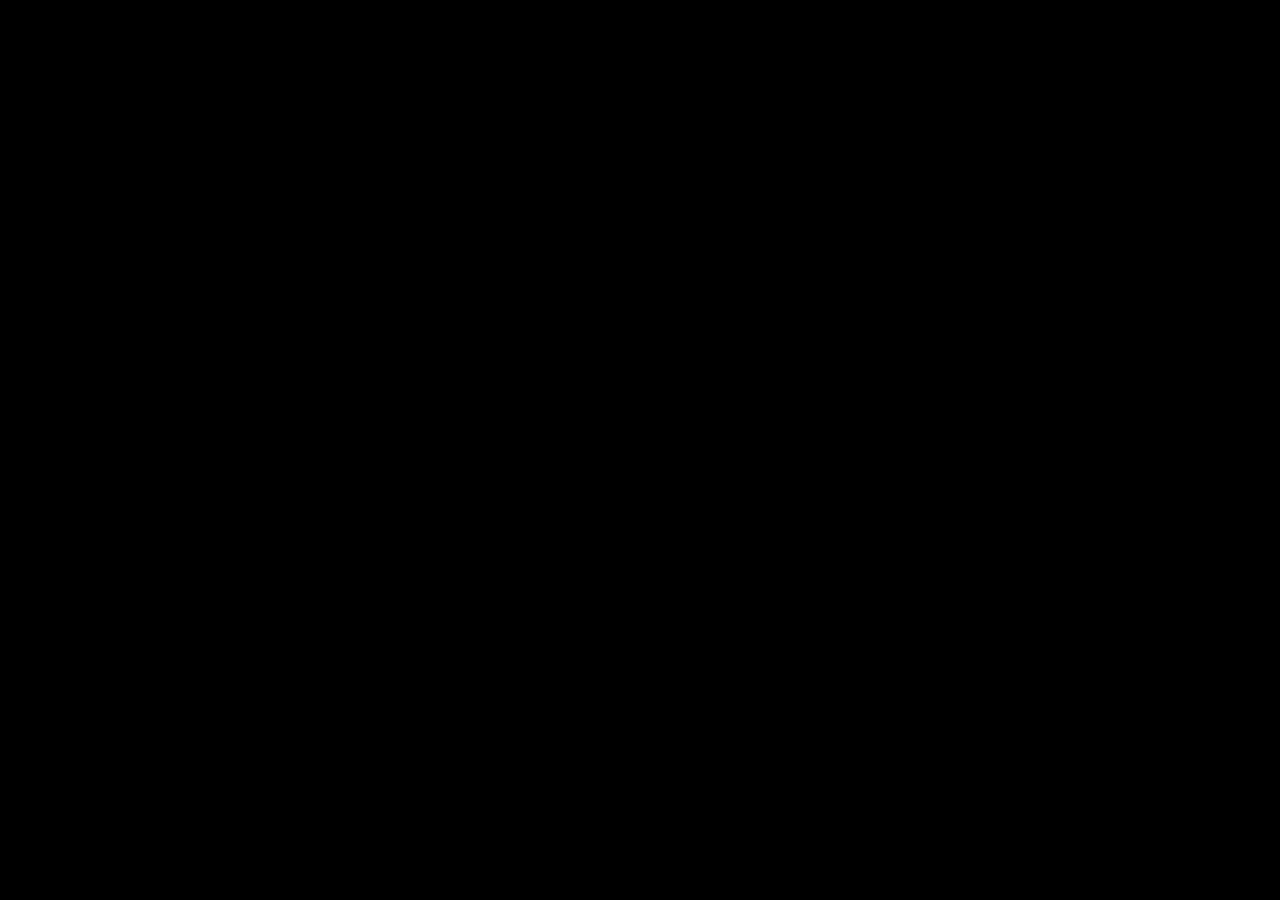
==== commit 984aaa4b: "Update index.html.html" ====
--- a/index.html.html
+++ b/index.html.html
@@ -2,1122 +2,472 @@
 <html lang="en">
 <head>
 <meta charset="UTF-8">
-<meta name="viewport" content="width=device-width, initial-scale=1.0">
+<meta name="viewport" content="width=device-width, initial-scale=1.0, user-scalable=no">
 <title>Pavan Mangali: Silence Yashas</title>
 <style>
-@import url('https://fonts.googleapis.com/css2?family=Bangers&family=Nunito:wght@400;700;900&display=swap');
+/* ============================================================
+   GLOBAL RESET & FONTS
+   ============================================================ */
+@import url('https://fonts.googleapis.com/css2?family=Bangers&family=Nunito:wght@700;900&display=swap');
+
+*, *::before, *::after { margin:0; padding:0; box-sizing:border-box; }
 
 :root {
-  --hero:    #3ecfff;
-  --villain: #ff4e6a;
-  --gold:    #ffe44d;
-  --mute:    #a78bfa;
-  --dark:    #07000f;
-  --ground:  #12124a;
-}
-
-* { margin:0; padding:0; box-sizing:border-box; }
-
-body {
-  background: var(--dark);
-  display: flex; flex-direction: column;
-  align-items: center; justify-content: center;
-  min-height: 100vh;
-  font-family: 'Nunito', sans-serif;
-  overflow: hidden;
-  user-select: none;
-}
-
-/* ── Scrolling grid bg ── */
-body::before {
-  content: '';
-  position: fixed; inset: 0;
-  background-image:
-    linear-gradient(rgba(62,207,255,0.03) 1px, transparent 1px),
-    linear-gradient(90deg, rgba(62,207,255,0.03) 1px, transparent 1px);
-  background-size: 50px 50px;
-  animation: gridMove 20s linear infinite;
-  pointer-events: none; z-index: 0;
-}
-@keyframes gridMove { from{background-position:0 0} to{background-position:0 50px} }
-
-/* ══════════ SCREEN SYSTEM ══════════ */
-.screen { display:none; width:100%; flex-direction:column; align-items:center; justify-content:center; }
-.screen.active { display:flex; }
-
-/* ══════════ MENU ══════════ */
-#menuScreen {
-  min-height:100vh; gap:0; position:relative; z-index:1;
-  background:radial-gradient(ellipse at 50% 25%, #200040 0%, var(--dark) 65%);
-}
-
-.m-logo {
-  font-family:'Bangers',cursive; font-size:clamp(26px,5.5vw,50px);
-  color:var(--hero); letter-spacing:3px; text-align:center;
-  text-shadow:0 0 20px rgba(62,207,255,0.9), 4px 4px 0 #002233;
-  animation:logoBounce 2s ease-in-out infinite; margin-top:24px;
-}
-.m-logo em { font-style:normal; color:var(--villain); text-shadow:0 0 20px rgba(255,78,106,0.9), 4px 4px 0 #330011; }
-@keyframes logoBounce { 0%,100%{transform:scale(1)} 50%{transform:scale(1.025)} }
-
-.m-tag {
-  font-family:'Bangers',cursive; font-size:clamp(10px,2vw,15px);
-  color:var(--gold); letter-spacing:6px; text-shadow:0 0 8px var(--gold); margin-top:4px;
-}
-
-.m-chars {
-  display:flex; align-items:flex-end; justify-content:center;
-  gap:clamp(30px,6vw,80px); margin:18px 0 10px; z-index:1;
-}
-.m-char { display:flex; flex-direction:column; align-items:center; gap:6px; }
-.m-char-name {
-  font-family:'Bangers',cursive; font-size:15px; letter-spacing:2px;
-}
-.m-char-name.h { color:var(--hero); text-shadow:0 0 8px var(--hero); }
-.m-char-name.v { color:var(--villain); text-shadow:0 0 8px var(--villain); }
-.m-vs {
-  font-family:'Bangers',cursive; font-size:32px; color:var(--gold);
-  text-shadow:0 0 14px var(--gold); padding-bottom:24px; align-self:center;
-}
-
-.m-diff { z-index:1; display:flex; flex-direction:column; align-items:center; gap:8px; }
-.m-diff-title { font-size:10px; letter-spacing:4px; color:rgba(255,255,255,0.4); text-transform:uppercase; }
-.m-diff-row { display:flex; gap:10px; }
-.d-btn {
-  font-family:'Bangers',cursive; font-size:14px; letter-spacing:2px;
-  padding:7px 18px; border:2px solid rgba(255,255,255,0.15);
-  background:rgba(255,255,255,0.04); color:rgba(255,255,255,0.45);
-  cursor:pointer; border-radius:6px; transition:all 0.18s;
-}
-.d-btn:hover { background:rgba(255,255,255,0.1); color:#fff; }
-.d-btn.sel { border-color:var(--gold); color:var(--gold); background:rgba(255,228,77,0.1); box-shadow:0 0 10px rgba(255,228,77,0.25); }
-
-.m-start {
-  font-family:'Bangers',cursive; font-size:clamp(16px,3.5vw,26px); letter-spacing:4px;
-  padding:13px 44px; background:linear-gradient(135deg,var(--hero),#0070ee);
-  border:none; color:#001122; cursor:pointer; border-radius:8px; z-index:1; margin:10px 0 6px;
-  box-shadow:0 5px 0 #004488, 0 0 24px rgba(62,207,255,0.45);
-  transition:all 0.15s; animation:startPulse 1.8s ease-in-out infinite;
-}
-.m-start:hover { box-shadow:0 8px 0 #004488, 0 0 36px rgba(62,207,255,0.7); }
-.m-start:active { transform:translateY(4px); box-shadow:0 1px 0 #004488; }
-@keyframes startPulse { 0%,100%{transform:translateY(0)} 50%{transform:translateY(-4px)} }
-
-.m-ctrls { z-index:1; display:flex; gap:10px; flex-wrap:wrap; justify-content:center; padding:0 12px; }
-.m-ctrl {
-  font-size:9px; letter-spacing:1px; color:rgba(255,255,255,0.4);
-  background:rgba(255,255,255,0.05); border:1px solid rgba(255,255,255,0.1);
-  padding:5px 11px; border-radius:20px;
-}
-.m-ctrl b { color:var(--hero); }
-
-/* ══════════ GAME SCREEN ══════════ */
-#gameScreen {
-  position:relative; overflow:hidden;
-  width:100vw; max-width:920px;
-  height:100vh; max-height:570px;
-}
-
-#gameCanvas { position:absolute; top:0; left:0; width:100%; height:100%; }
-
-/* ── HUD ── */
-#hud {
-  position:absolute; top:0; left:0; right:0;
-  padding:10px 14px; display:flex; justify-content:space-between;
-  pointer-events:none; z-index:10;
-}
-.hud-side { display:flex; flex-direction:column; gap:3px; min-width:155px; }
-.hud-side.r { align-items:flex-end; }
-.hud-nm { font-family:'Bangers',cursive; font-size:14px; letter-spacing:2px; }
-.hud-nm.h { color:var(--hero); text-shadow:0 0 6px var(--hero); }
-.hud-nm.v { color:var(--villain); text-shadow:0 0 6px var(--villain); }
-.hud-lbl { font-size:7px; letter-spacing:2px; color:rgba(255,255,255,0.35); text-transform:uppercase; }
-.bar-bg { width:155px; height:11px; background:rgba(0,0,0,0.55); border:1px solid rgba(255,255,255,0.18); border-radius:6px; overflow:hidden; }
-.bar-f { height:100%; border-radius:6px; transition:width 0.18s; position:relative; }
-.bar-f::after { content:''; position:absolute; top:0; left:0; right:0; height:50%; background:rgba(255,255,255,0.22); border-radius:6px 6px 0 0; }
-.bar-f.ctrl  { background:linear-gradient(90deg,var(--hero),#0080ff); }
-.bar-f.noise { background:linear-gradient(90deg,var(--villain),#ff8c00); }
-
-#waveBadge {
-  position:absolute; top:10px; left:50%; transform:translateX(-50%);
-  font-family:'Bangers',cursive; font-size:12px; letter-spacing:3px;
-  color:var(--gold); text-shadow:0 0 6px var(--gold);
-  background:rgba(0,0,0,0.45); border:1px solid rgba(255,228,77,0.3);
-  padding:3px 12px; border-radius:20px; pointer-events:none; z-index:10;
-}
-
-#muteHud {
-  position:absolute; bottom:12px; left:50%; transform:translateX(-50%);
-  display:flex; flex-direction:column; align-items:center; gap:3px;
-  pointer-events:none; z-index:10;
-}
-.mute-lbl { font-size:8px; letter-spacing:3px; color:var(--mute); text-shadow:0 0 6px var(--mute); }
-.mute-bg  { width:110px; height:5px; background:rgba(255,255,255,0.08); border-radius:3px; border:1px solid rgba(167,139,250,0.25); }
-.mute-f   { height:100%; background:var(--mute); border-radius:3px; box-shadow:0 0 6px var(--mute); transition:width 0.1s; }
-
-#pauseBtn {
-  position:absolute; bottom:12px; right:12px; z-index:10;
-  font-size:10px; padding:5px 11px; background:rgba(255,255,255,0.07);
-  border:1px solid rgba(255,255,255,0.18); color:rgba(255,255,255,0.5);
-  cursor:pointer; border-radius:6px; letter-spacing:2px;
-}
-#pauseBtn:hover { background:rgba(255,255,255,0.14); color:#fff; }
-
-/* Pause overlay */
-#pauseOv {
-  display:none; position:absolute; inset:0;
-  background:rgba(0,0,10,0.78); z-index:20;
-  flex-direction:column; align-items:center; justify-content:center; gap:16px;
-}
-#pauseOv.on { display:flex; }
-.pov-title { font-family:'Bangers',cursive; font-size:48px; color:#fff; letter-spacing:6px; text-shadow:0 0 18px var(--hero); }
-.pov-sub   { font-size:11px; letter-spacing:3px; color:rgba(255,255,255,0.35); }
-.ov-btn {
-  font-family:'Bangers',cursive; font-size:17px; letter-spacing:3px;
-  padding:10px 34px; background:rgba(255,255,255,0.08);
-  border:2px solid rgba(255,255,255,0.25); color:#fff;
-  cursor:pointer; border-radius:8px; transition:all 0.15s;
-}
-.ov-btn:hover { background:rgba(255,255,255,0.18); border-color:#fff; }
-
-/* ══════════ RESULT SCREEN ══════════ */
-#resultScreen {
-  min-height:100vh; gap:14px; z-index:1;
-  background:radial-gradient(ellipse at 50% 40%, #001a28 0%, var(--dark) 65%);
-}
-#resultScreen.lose { background:radial-gradient(ellipse at 50% 40%, #200005 0%, var(--dark) 65%); }
-
-.res-title {
-  font-family:'Bangers',cursive; font-size:clamp(38px,8vw,70px);
-  letter-spacing:6px; text-align:center; text-shadow:0 0 28px currentColor;
-}
-.res-title.win  { color:var(--hero); }
-.res-title.lose { color:var(--villain); }
-.res-sub { font-size:12px; color:rgba(255,255,255,0.45); letter-spacing:4px; text-align:center; }
-
-.res-stats { display:flex; gap:18px; flex-wrap:wrap; justify-content:center; }
-.stat-c {
-  background:rgba(255,255,255,0.06); border:1px solid rgba(255,255,255,0.12);
-  border-radius:10px; padding:12px 22px; text-align:center;
-}
-.stat-v { font-family:'Bangers',cursive; font-size:26px; color:var(--gold); }
-.stat-l { font-size:8px; color:rgba(255,255,255,0.35); letter-spacing:3px; margin-top:2px; }
-
-.res-btns { display:flex; gap:12px; flex-wrap:wrap; justify-content:center; }
-.res-btn {
-  font-family:'Bangers',cursive; font-size:17px; letter-spacing:3px;
-  padding:11px 30px; border-radius:8px; cursor:pointer; border:none; transition:all 0.14s;
-}
-.res-btn.p { background:linear-gradient(135deg,var(--hero),#0070ee); color:#001; box-shadow:0 4px 0 #004488; }
-.res-btn.s { background:rgba(255,255,255,0.07); color:#fff; border:2px solid rgba(255,255,255,0.2); }
-.res-btn:hover { transform:translateY(-2px); }
+  --hero:    #38d9ff;
+  --villain: #ff4466;
+  --gold:    #ffd700;
+  --purple:  #b06aff;
+  --green:   #22ff88;
+  --dark:    #06040f;
+  --mid:     #0e0c20;
+  --text:    #e8eaff;
+}
+
+html, body {
+  width:100%; height:100%;
+  background:#000;
+  overflow:hidden;
+  touch-action:none;
+  -webkit-tap-highlight-color:transparent;
+  font-family:'Nunito',sans-serif;
+}
+
+/* ============================================================
+   CANVAS WRAPPER \u2014 full screen, centered letterbox
+   ============================================================ */
+#gameWrap {
+  position:fixed; inset:0;
+  display:flex; align-items:center; justify-content:center;
+  background:#000;
+}
+
+#gameCanvas {
+  display:block;
+  /* JS will set exact pixel size & CSS scale */
+  image-rendering:pixelated;
+  image-rendering:-moz-crisp-edges;
+}
+
+/* ============================================================
+   MOBILE TOUCH CONTROLS (shown only on touch devices or small screen)
+   ============================================================ */
+#touchControls {
+  position:fixed;
+  bottom:0; left:0; right:0;
+  height:160px;
+  display:none;              /* JS shows this on touch */
+  pointer-events:none;
+  z-index:100;
+  padding:10px 16px 20px;
+}
+
+/* Left side: dpad */
+#dpad {
+  position:absolute;
+  bottom:22px; left:16px;
+  display:flex; gap:6px;
+  pointer-events:all;
+}
+
+.dpad-btn {
+  width:64px; height:64px;
+  border-radius:50%;
+  background:rgba(56,217,255,0.18);
+  border:2px solid rgba(56,217,255,0.45);
+  color:var(--hero);
+  font-size:26px;
+  display:flex; align-items:center; justify-content:center;
+  cursor:pointer;
+  -webkit-user-select:none; user-select:none;
+  transition:background 0.1s, transform 0.08s;
+  box-shadow:0 0 14px rgba(56,217,255,0.25);
+  backdrop-filter:blur(4px);
+}
+.dpad-btn:active, .dpad-btn.pressed {
+  background:rgba(56,217,255,0.38);
+  transform:scale(0.92);
+  box-shadow:0 0 22px rgba(56,217,255,0.5);
+}
+
+/* Right side: action buttons */
+#actionBtns {
+  position:absolute;
+  bottom:22px; right:16px;
+  display:grid;
+  grid-template-columns:1fr 1fr;
+  gap:8px;
+  pointer-events:all;
+}
+
+.action-btn {
+  width:68px; height:68px;
+  border-radius:50%;
+  border:2px solid rgba(255,255,255,0.3);
+  display:flex; flex-direction:column;
+  align-items:center; justify-content:center;
+  cursor:pointer;
+  font-size:9px; font-weight:900;
+  letter-spacing:0.5px;
+  -webkit-user-select:none; user-select:none;
+  transition:transform 0.08s, box-shadow 0.1s;
+  backdrop-filter:blur(4px);
+}
+.action-btn:active, .action-btn.pressed { transform:scale(0.88); }
+.action-btn .icon { font-size:20px; line-height:1; }
+
+#btnJump   { background:rgba(255,210,0,0.18); border-color:rgba(255,210,0,0.5); color:var(--gold); box-shadow:0 0 14px rgba(255,210,0,0.25); }
+#btnJump:active, #btnJump.pressed { box-shadow:0 0 22px rgba(255,210,0,0.5); }
+#btnAttack { background:rgba(56,217,255,0.18); border-color:rgba(56,217,255,0.5); color:var(--hero); box-shadow:0 0 14px rgba(56,217,255,0.25); }
+#btnAttack:active, #btnAttack.pressed { box-shadow:0 0 22px rgba(56,217,255,0.5); }
+#btnMute   { background:rgba(176,106,255,0.18); border-color:rgba(176,106,255,0.5); color:var(--purple); box-shadow:0 0 14px rgba(176,106,255,0.25); }
+#btnMute:active, #btnMute.pressed { box-shadow:0 0 22px rgba(176,106,255,0.5); }
+#btnDash   { background:rgba(34,255,136,0.18); border-color:rgba(34,255,136,0.5); color:var(--green); box-shadow:0 0 14px rgba(34,255,136,0.25); }
+#btnDash:active, #btnDash.pressed { box-shadow:0 0 22px rgba(34,255,136,0.5); }
+
+/* Mobile: make HUD not overlap buttons \u2014 canvas pads bottom */
+@media (max-width:768px) {
+  #touchControls { display:flex; }
+}
 </style>
 </head>
 <body>
 
-<!-- ══════════ MENU SCREEN ══════════ -->
-<div id="menuScreen" class="screen active">
-  <div class="m-logo">PAVAN MANGALI<br><em>SILENCE YASHAS</em></div>
-  <div class="m-tag">THE ULTIMATE SHOWDOWN</div>
-
-  <div class="m-chars">
-    <div class="m-char">
-      <canvas id="menuPavan" width="80" height="115" style="image-rendering:pixelated"></canvas>
-      <div class="m-char-name h">PAVAN</div>
-    </div>
-    <div class="m-vs">VS</div>
-    <div class="m-char">
-      <canvas id="menuYashas" width="90" height="115" style="image-rendering:pixelated"></canvas>
-      <div class="m-char-name v">YASHAS</div>
-    </div>
+<!-- Canvas lives here -->
+<div id="gameWrap">
+  <canvas id="gameCanvas"></canvas>
+</div>
+
+<!-- Mobile touch controls (only visible on touch/mobile) -->
+<div id="touchControls">
+  <!-- Left: movement -->
+  <div id="dpad">
+    <div class="dpad-btn" id="btnLeft">\u25c0</div>
+    <div class="dpad-btn" id="btnRight">\u25b6</div>
   </div>
-
-  <div class="m-diff">
-    <div class="m-diff-title">Select Difficulty</div>
-    <div class="m-diff-row">
-      <button class="d-btn"     data-d="easy"   onclick="setDiff('easy')">EASY</button>
-      <button class="d-btn sel" data-d="normal" onclick="setDiff('normal')">NORMAL</button>
-      <button class="d-btn"     data-d="hard"   onclick="setDiff('hard')">HARD</button>
-    </div>
-  </div>
-
-  <button class="m-start" onclick="startGame()">▶ START GAME</button>
-
-  <div class="m-ctrls">
-    <div class="m-ctrl"><b>← → / A D</b> Move</div>
-    <div class="m-ctrl"><b>↑ / W</b> Jump</div>
-    <div class="m-ctrl"><b>Z / J</b> Silence Strike</div>
-    <div class="m-ctrl"><b>X / K</b> Mute Mode</div>
-    <div class="m-ctrl"><b>P</b> Pause</div>
+  <!-- Right: actions -->
+  <div id="actionBtns">
+    <div class="action-btn" id="btnJump"><span class="icon">\u2b06</span>JUMP</div>
+    <div class="action-btn" id="btnAttack"><span class="icon">\ud83d\udc4a</span>STRIKE</div>
+    <div class="action-btn" id="btnMute"><span class="icon">\ud83d\udd07</span>MUTE</div>
+    <div class="action-btn" id="btnDash"><span class="icon">\ud83d\udca8</span>DASH</div>
   </div>
 </div>
 
-<!-- ══════════ GAME SCREEN ══════════ -->
-<div id="gameScreen" class="screen">
-  <canvas id="gameCanvas"></canvas>
-
-  <!-- HUD -->
-  <div id="hud">
-    <div class="hud-side">
-      <div class="hud-nm h">PAVAN MANGALI</div>
-      <div class="hud-lbl">Control Meter</div>
-      <div class="bar-bg"><div class="bar-f ctrl" id="ctrlBar" style="width:100%"></div></div>
-    </div>
-    <div class="hud-side r">
-      <div class="hud-nm v">YASHAS</div>
-      <div class="hud-lbl" style="text-align:right">Noise Meter</div>
-      <div class="bar-bg"><div class="bar-f noise" id="noiseBar" style="width:50%"></div></div>
-    </div>
-  </div>
-
-  <div id="waveBadge">ROUND 1</div>
-
-  <div id="muteHud">
-    <div class="mute-lbl">🔇 MUTE MODE</div>
-    <div class="mute-bg"><div class="mute-f" id="muteBar" style="width:100%"></div></div>
-  </div>
-
-  <button id="pauseBtn" onclick="togglePause()">❚❚ PAUSE</button>
-
-  <div id="pauseOv">
-    <div class="pov-title">PAUSED</div>
-    <div class="pov-sub">— breathe, pavan —</div>
-    <button class="ov-btn" onclick="togglePause()">▶ RESUME</button>
-    <button class="ov-btn" onclick="toMenu()">⌂ MENU</button>
-  </div>
-</div>
-
-<!-- ══════════ RESULT SCREEN ══════════ -->
-<div id="resultScreen" class="screen">
-  <div class="res-title" id="resTitle">SILENCED!</div>
-  <div class="res-sub"   id="resSub">YASHAS HAS BEEN SILENCED!</div>
-  <canvas id="resCanvas" width="220" height="190" style="image-rendering:pixelated;margin:6px 0"></canvas>
-  <div class="res-stats">
-    <div class="stat-c"><div class="stat-v" id="sTime">0:00</div><div class="stat-l">TIME</div></div>
-    <div class="stat-c"><div class="stat-v" id="sStrikes">0</div><div class="stat-l">STRIKES</div></div>
-    <div class="stat-c"><div class="stat-v" id="sMutes">0</div><div class="stat-l">MUTES USED</div></div>
-  </div>
-  <div class="res-btns">
-    <button class="res-btn p" onclick="startGame()">▶ PLAY AGAIN</button>
-    <button class="res-btn s" onclick="toMenu()">⌂ MENU</button>
-  </div>
-</div>
-
 <script>
-/* ═══════════════════════════════════════════════════════
-   PAVAN MANGALI: SILENCE YASHAS — Game Engine
-   ─────────────────────────────────────────────────────
-   Sections:
-   1. Canvas & Constants
-   2. Difficulty Config
-   3. Game State
-   4. Character Objects
-   5. Particle System
-   6. Input Handler
-   7. Character Drawing (Pavan + Yashas pixel-art)
-   8. Game Logic (update)
-   9. Rendering (draw)
-   10. Screen Management
-   11. Boot
-═══════════════════════════════════════════════════════ */
-
-/* ── 1. CANVAS & CONSTANTS ── */
-const canvas  = document.getElementById('gameCanvas');
-const ctx     = canvas.getContext('2d');
-const GW = 920, GH = 570;             // logical game size
+/* ================================================================
+   PAVAN MANGALI: SILENCE YASHAS
+   Complete game engine \u2014 Mobile + Desktop
+   ================================================================
+   TABLE OF CONTENTS:
+   1.  Canvas Setup & Scaling
+   2.  Game Constants & Config
+   3.  State Management
+   4.  Character Data
+   5.  Particle & Effect System
+   6.  Input System (Keyboard + Touch)
+   7.  Audio System (Web Audio API)
+   8.  Character Drawing (Pavan + Yashas)
+   9.  Background & World Drawing
+   10. HUD Drawing
+   11. Screen Drawing (Menu/GameOver/Win)
+   12. Game Logic (update)
+   13. Collision Detection
+   14. Game Loop
+   15. Boot & Resize
+   ================================================================ */
+
+/* \u2500\u2500 1. CANVAS SETUP & SCALING \u2500\u2500\u2500\u2500\u2500\u2500\u2500\u2500\u2500\u2500\u2500\u2500\u2500\u2500\u2500\u2500\u2500\u2500\u2500\u2500\u2500\u2500\u2500\u2500\u2500\u2500\u2500\u2500\u2500\u2500\u2500 */
+const canvas = document.getElementById('gameCanvas');
+const ctx    = canvas.getContext('2d');
+
+// Logical game resolution \u2014 fixed internal size
+const GW = 800;   // game world width
+const GH = 500;   // game world height (canvas renders to this)
 canvas.width  = GW;
 canvas.height = GH;
-const GROUND_Y = GH - 95;             // y of ground surface
-const GRAVITY  = 0.52;
-
-/* ── 2. DIFFICULTY CONFIG ── */
-const DIFFS = {
-  easy:   { noiseRate:0.007, ySpeed:1.1, bSpeed:2.4, bInterval:165, noiseDmg:3,  strikeDmg:20 },
-  normal: { noiseRate:0.014, ySpeed:1.7, bSpeed:3.4, bInterval:115, noiseDmg:6,  strikeDmg:15 },
-  hard:   { noiseRate:0.023, ySpeed:2.5, bSpeed:5.0, bInterval:72,  noiseDmg:10, strikeDmg:12 },
+
+// Fit canvas to screen while preserving aspect ratio
+function resizeCanvas() {
+  const wrap = document.getElementById('gameWrap');
+  const ww = wrap.clientWidth, wh = wrap.clientHeight;
+  const touchH = isTouchDevice ? 160 : 0;
+  const avail  = wh - touchH;
+  const scale  = Math.min(ww/GW, avail/GH);
+  canvas.style.width  = Math.floor(GW * scale) + 'px';
+  canvas.style.height = Math.floor(GH * scale) + 'px';
+}
+
+const isTouchDevice = ('ontouchstart' in window) || navigator.maxTouchPoints > 0;
+if (isTouchDevice) document.getElementById('touchControls').style.display = 'flex';
+window.addEventListener('resize', resizeCanvas);
+
+/* \u2500\u2500 2. GAME CONSTANTS \u2500\u2500\u2500\u2500\u2500\u2500\u2500\u2500\u2500\u2500\u2500\u2500\u2500\u2500\u2500\u2500\u2500\u2500\u2500\u2500\u2500\u2500\u2500\u2500\u2500\u2500\u2500\u2500\u2500\u2500\u2500\u2500\u2500\u2500\u2500\u2500\u2500\u2500\u2500 */
+const GROUND   = GH - 90;   // y position of ground surface
+const GRAVITY  = 0.50;
+const FPS      = 60;
+
+// Difficulty scaling per level
+const LEVELS = [
+  { noiseRate:0.010, ySpeed:1.4, bInterval:130, bSpeed:3.0, noiseDmg:5,  strikeDmg:14, label:'LEVEL 1' },
+  { noiseRate:0.016, ySpeed:1.8, bInterval:100, bSpeed:3.8, noiseDmg:7,  strikeDmg:12, label:'LEVEL 2' },
+  { noiseRate:0.022, ySpeed:2.3, bInterval:78,  bSpeed:4.8, noiseDmg:9,  strikeDmg:10, label:'LEVEL 3' },
+  { noiseRate:0.030, ySpeed:2.9, bInterval:58,  bSpeed:6.0, noiseDmg:12, strikeDmg:8,  label:'BOSS!!'  },
+];
+
+// Yashas funny dialogues
+const YASHAS_LINES = [
+  'BLA BLA BLA!', 'I LOVE NOISE!!', 'LISTEN TO ME!!',
+  'TALK TALK TALK!', 'YOU CAN\'T STOP ME!', 'BLAH BLAH!!',
+  'SO LOUD, SO PROUD!', 'VOLUME MAX!!', 'YAKKETY YAK!!',
+  'NOISE IS MY POWER!', 'CAN YOU HEAR ME?!', 'MAXIMUM VOLUME!!'
+];
+
+/* \u2500\u2500 3. STATE MANAGEMENT \u2500\u2500\u2500\u2500\u2500\u2500\u2500\u2500\u2500\u2500\u2500\u2500\u2500\u2500\u2500\u2500\u2500\u2500\u2500\u2500\u2500\u2500\u2500\u2500\u2500\u2500\u2500\u2500\u2500\u2500\u2500\u2500\u2500\u2500\u2500\u2500\u2500 */
+// gameState: 'menu' | 'playing' | 'paused' | 'gameover' | 'win' | 'levelup'
+let gameState = 'menu';
+let level = 0;            // current level index
+let ticks = 0;            // frame counter
+let score = 0;
+let combo = 0;            // consecutive hits
+let comboTimer = 0;
+let slowMotion = false;   // slow-mo during mute
+let slowMotionT = 0;
+let screenShakeX = 0, screenShakeY = 0, screenShakeDecay = 0;
+let levelUpTimer = 0;
+let lastTime = 0;
+
+/* Player stats */
+let health   = 100;       // Pavan health (0-100)
+let noise    = 40;        // Yashas noise meter (0-100) \u2013 win at 0, lose at 100
+let muteCD   = 0;         // mute cooldown ticks
+let dashCD   = 0;         // dash cooldown
+const MUTE_CD_MAX = 360;
+const DASH_CD_MAX = 120;
+
+/* \u2500\u2500 4. CHARACTER DATA \u2500\u2500\u2500\u2500\u2500\u2500\u2500\u2500\u2500\u2500\u2500\u2500\u2500\u2500\u2500\u2500\u2500\u2500\u2500\u2500\u2500\u2500\u2500\u2500\u2500\u2500\u2500\u2500\u2500\u2500\u2500\u2500\u2500\u2500\u2500\u2500\u2500\u2500\u2500 */
+const P = {  // Pavan Mangali
+  x:120, y:GROUND, vx:0, vy:0,
+  w:42, h:80,
+  onGround:true, facing:1,
+  state:'idle',     // idle|walk|jump|strike|dash|mute
+  strikeT:0,        // frames remaining in strike animation
+  dashT:0,          // dash frames
+  muteActive:false, muteDuration:0,
+  invincible:0,     // iframes after getting hit
+  bobT:0,           // walking bob timer
+  attackRange:180,  // px range for strike to connect
+  speed:4.2,
+  jumpForce:-12.5,
+  dashSpeed:14,
 };
-let diff = 'normal';
-
-function setDiff(d) {
-  diff = d;
-  document.querySelectorAll('.d-btn').forEach(b => b.classList.toggle('sel', b.dataset.d === d));
-}
-
-/* ── 3. GAME STATE ── */
-let running = false, paused = false, over = false;
-let noise = 50, control = 100;
-let muteCd = 0;          // ticks until mute is ready again
-const MUTE_MAX = 420;
-let muteOn = false, muteTimer = 0;
-let round = 1, ticks = 0;
-let strikes = 0, mutes = 0;
-let particles = [], bullets = [];
-
-/* ── 4. CHARACTER OBJECTS ── */
-// Pavan — hero
-const P = {
-  x:130, y:0, vx:0, vy:0,
-  w:44, h:82, onGnd:true, facing:1,
-  state:'idle',        // idle | walk | jump | strike | mute
-  strikeT:0,           // ticks remaining in strike animation
-  bobT:0, bob:0,
-  speed:4.6, jump:-13.5,
+
+const Y = {  // Yashas
+  x:560, y:GROUND, vx:0, vy:0,
+  w:50, h:88,
+  onGround:true, facing:-1,
+  state:'taunt',    // taunt|walk|shout|hurt|burst
+  stateT:80,
+  bulletTimer:0,
+  burstTimer:0,     // noise burst attack
+  blaTimer:0,       // BLA BLA text spam timer
+  mouthT:0, mouthOpen:0,
+  shakeX:0,         // hit shake
+  dialogTimer:0,
+  currentDialog:'BLA BLA!',
 };
 
-// Yashas — villain
-const Y = {
-  x:700, y:0, vx:0, vy:0,
-  w:52, h:90, onGnd:true, facing:-1,
-  state:'taunt',
-  stateT:80,
-  bulletT:0,
-  mouthT:0, mouthVal:0,  // 0-1 animated mouth open
-  blaT:0,                // next BLA text timer
-  shakeX:0,
-};
-
-/* ── 5. PARTICLE SYSTEM ── */
-// types: spark | text | ring | wave | mute
-function mkParticle(o) { particles.push(o); }
-
-function blaText(x, y) {
-  const words = ['BLA!','BLAH!','YAK!','BLEH!','NOISE!','HEY!','LOUD!','AHHH!','!!!'];
-  const cols  = ['#ff4e6a','#ff8c00','#ffe44d','#ff6688'];
-  mkParticle({
-    type:'text', x: x+(Math.random()-0.5)*70, y,
-    vx:(Math.random()-0.5)*1.5, vy:-2.8-Math.random()*1.2,
-    life:1, text:words[Math.floor(Math.random()*words.length)],
-    col:cols[Math.floor(Math.random()*cols.length)],
-    sz: 13+Math.floor(Math.random()*13),
-  });
-}
-
+/* Projectiles */
+let bullets = [];    // Yashas sound bullets
+let blaTexts = [];   // BLA floating text
+
+/* \u2500\u2500 5. PARTICLE & EFFECT SYSTEM \u2500\u2500\u2500\u2500\u2500\u2500\u2500\u2500\u2500\u2500\u2500\u2500\u2500\u2500\u2500\u2500\u2500\u2500\u2500\u2500\u2500\u2500\u2500\u2500\u2500\u2500\u2500\u2500 */
+let particles = [];
+let floatingTexts = [];
+
+/**
+ * Add a particle to the pool
+ * types: spark | ring | wave | bla | number | text
+ */
+function addFX(opts) { particles.push({ life:1, ...opts }); }
+
+function addFloat(x, y, text, col, size) {
+  floatingTexts.push({ x, y, text, col:col||'#fff', size:size||18, life:1, vy:-1.8-Math.random() });
+}
+
+function triggerShake(power) {
+  screenShakeX = (Math.random()-0.5)*power*2;
+  screenShakeY = (Math.random()-0.5)*power;
+  screenShakeDecay = power * 1.5;
+}
+
+/* Create silence sparks when Pavan strikes */
 function silenceSparks(x, y) {
-  for (let i=0; i<20; i++) {
-    const a = (i/20)*Math.PI*2, s = 3+Math.random()*4.5;
-    const cols = ['#3ecfff','#a78bfa','#ffffff','#00ffcc'];
-    mkParticle({ type:'spark', x, y, vx:Math.cos(a)*s, vy:Math.sin(a)*s,
-      life:1, r:2+Math.random()*3.5, col:cols[i%cols.length] });
+  for (let i=0; i<24; i++) {
+    const a = (i/24)*Math.PI*2, s = 3.5+Math.random()*5;
+    const cols = ['#38d9ff','#b06aff','#ffffff','#00ffcc','#aaeeff'];
+    addFX({ type:'spark', x, y, vx:Math.cos(a)*s, vy:Math.sin(a)*s,
+      life:1, r:2.5+Math.random()*3.5, col:cols[i%cols.length] });
   }
-  mkParticle({ type:'ring', x, y, r:5, maxR:120, life:1, col:'#3ecfff' });
-}
-
-function muteAura(x, y) {
-  for (let i=0; i<32; i++) {
-    const a=(i/32)*Math.PI*2, s=6+Math.random()*6;
-    mkParticle({ type:'mute', x, y, vx:Math.cos(a)*s, vy:Math.sin(a)*s,
-      life:1, r:4+Math.random()*6, col:'#a78bfa' });
+  addFX({ type:'ring', x, y, r:10, maxR:140, life:1, col:'#38d9ff' });
+  addFX({ type:'ring', x, y, r:10, maxR:80, life:1, col:'#ffffff', delay:8 });
+}
+
+/* Mute mode explosion aura */
+function muteExplosion(x, y) {
+  for (let i=0; i<36; i++) {
+    const a=(i/36)*Math.PI*2, s=5+Math.random()*7;
+    addFX({ type:'spark', x, y, vx:Math.cos(a)*s, vy:Math.sin(a)*s,
+      life:1, r:3+Math.random()*5, col:i%2===0?'#b06aff':'#e0aaff' });
   }
-  mkParticle({ type:'ring', x, y, r:5, maxR:200, life:1, col:'#a78bfa' });
-}
-
-function hitFlash(x, y) {
-  for (let i=0; i<12; i++) {
-    mkParticle({ type:'spark', x, y:y-20+(Math.random()-0.5)*50,
-      vx:(Math.random()-0.5)*6, vy:-4-Math.random()*3,
-      life:1, r:4, col:'#ffffff' });
+  addFX({ type:'ring', x, y, r:10, maxR:220, life:1, col:'#b06aff' });
+  addFX({ type:'ring', x, y, r:10, maxR:140, life:1, col:'#ffffff' });
+  triggerShake(12);
+}
+
+/* Hit flash on Yashas */
+function hitBurst(x, y) {
+  for (let i=0; i<14; i++) {
+    addFX({ type:'spark', x, y:y-20+(Math.random()-0.5)*50,
+      vx:(Math.random()-0.5)*6, vy:-3.5-Math.random()*3,
+      life:1, r:3.5, col:'#ffffff' });
   }
-  mkParticle({ type:'text', x, y:y-55, vx:0, vy:-2.2,
-    life:1, text:'SILENCED!', col:'#3ecfff', sz:20 });
-}
-
-/* ── 6. INPUT ── */
+  addFX({ type:'ring', x, y, r:8, maxR:60, life:1, col:'#ff4466' });
+}
+
+/* Dash trail */
+function dashTrail(x, y) {
+  addFX({ type:'spark', x, y:y-P.h/2, vx:-P.facing*2, vy:0,
+    life:0.7, r:12, col:'rgba(34,255,136,0.4)' });
+}
+
+/* \u2500\u2500 6. INPUT SYSTEM \u2500\u2500\u2500\u2500\u2500\u2500\u2500\u2500\u2500\u2500\u2500\u2500\u2500\u2500\u2500\u2500\u2500\u2500\u2500\u2500\u2500\u2500\u2500\u2500\u2500\u2500\u2500\u2500\u2500\u2500\u2500\u2500\u2500\u2500\u2500\u2500\u2500\u2500\u2500\u2500\u2500 */
 const keys = {};
+
+// Keyboard
 document.addEventListener('keydown', e => {
-  if (['ArrowLeft','ArrowRight','ArrowUp','ArrowDown','Space'].includes(e.code)) e.preventDefault();
-  keys[e.code] = true;
-  if (!running || paused) return;
-  if (e.code==='ArrowUp'||e.code==='KeyW') doJump();
-  if (e.code==='KeyZ'||e.code==='KeyJ')    doStrike();
-  if (e.code==='KeyX'||e.code==='KeyK')    doMute();
-  if (e.code==='KeyP')                     togglePause();
+  const c = e.code;
+  keys[c] = true;
+  if (['Space','ArrowLeft','ArrowRight','ArrowUp','ArrowDown'].includes(c)) e.preventDefault();
+  if (gameState === 'menu') { startGame(); return; }
+  if (gameState === 'gameover' || gameState === 'win') { if(c==='Space'||c==='Enter') resetToMenu(); return; }
+  if (c === 'KeyP' || c === 'Escape') togglePause();
+  if (gameState !== 'playing') return;
+  if (c==='Space'||c==='ArrowUp'||c==='KeyW') doJump();
+  if (c==='KeyF'||c==='KeyZ') doStrike();
+  if (c==='KeyM'||c==='KeyX') doMute();
+  if (c==='KeyD'||c==='ShiftLeft') doDash();
 });
 document.addEventListener('keyup', e => { keys[e.code] = false; });
 
+// Touch button helpers
+function setupTouchBtn(id, downFn, upFn) {
+  const el = document.getElementById(id);
+  if (!el) return;
+  const press = e => { e.preventDefault(); el.classList.add('pressed'); if(downFn) downFn(); };
+  const release = e => { e.preventDefault(); el.classList.remove('pressed'); if(upFn) upFn(); };
+  el.addEventListener('touchstart', press, {passive:false});
+  el.addEventListener('touchend', release, {passive:false});
+  el.addEventListener('touchcancel', release, {passive:false});
+  el.addEventListener('mousedown', press);
+  el.addEventListener('mouseup', release);
+}
+
+setupTouchBtn('btnLeft',  () => { keys['ArrowLeft']=true;  }, () => { keys['ArrowLeft']=false; });
+setupTouchBtn('btnRight', () => { keys['ArrowRight']=true; }, () => { keys['ArrowRight']=false; });
+setupTouchBtn('btnJump',  () => { if(gameState==='playing') doJump(); });
+setupTouchBtn('btnAttack',() => { if(gameState==='playing') doStrike(); });
+setupTouchBtn('btnMute',  () => { if(gameState==='playing') doMute(); });
+setupTouchBtn('btnDash',  () => { if(gameState==='playing') doDash(); });
+
+// Tap canvas to start/restart
+canvas.addEventListener('click', () => {
+  if (gameState==='menu') startGame();
+  else if (gameState==='gameover'||gameState==='win') resetToMenu();
+});
+
+/* \u2500\u2500 7. AUDIO SYSTEM \u2500\u2500\u2500\u2500\u2500\u2500\u2500\u2500\u2500\u2500\u2500\u2500\u2500\u2500\u2500\u2500\u2500\u2500\u2500\u2500\u2500\u2500\u2500\u2500\u2500\u2500\u2500\u2500\u2500\u2500\u2500\u2500\u2500\u2500\u2500\u2500\u2500\u2500\u2500\u2500\u2500
+   Uses Web Audio API \u2014 no external files needed
+   \u2500\u2500\u2500\u2500\u2500\u2500\u2500\u2500\u2500\u2500\u2500\u2500\u2500\u2500\u2500\u2500\u2500\u2500\u2500\u2500\u2500\u2500\u2500\u2500\u2500\u2500\u2500\u2500\u2500\u2500\u2500\u2500\u2500\u2500\u2500\u2500\u2500\u2500\u2500\u2500\u2500\u2500\u2500\u2500\u2500\u2500\u2500\u2500\u2500\u2500\u2500\u2500\u2500\u2500\u2500\u2500\u2500\u2500\u2500 */
+let AudioCtx = null;
+
+function getAudio() {
+  if (!AudioCtx) AudioCtx = new (window.AudioContext||window.webkitAudioContext)();
+  return AudioCtx;
+}
+
+function playTone(freq, type, duration, vol, bend) {
+  try {
+    const ac = getAudio();
+    const osc = ac.createOscillator();
+    const gain = ac.createGain();
+    osc.connect(gain); gain.connect(ac.destination);
+    osc.type = type||'square';
+    osc.frequency.setValueAtTime(freq, ac.currentTime);
+    if (bend) osc.frequency.exponentialRampToValueAtTime(bend, ac.currentTime+duration);
+    gain.gain.setValueAtTime((vol||0.3)*0.4, ac.currentTime);
+    gain.gain.exponentialRampToValueAtTime(0.001, ac.currentTime+duration);
+    osc.start(ac.currentTime);
+    osc.stop(ac.currentTime+duration);
+  } catch(e) {}
+}
+
+function sndStrike()  { playTone(320,'sawtooth',0.12,0.6,80); playTone(600,'square',0.08,0.3); }
+function sndHit()     { playTone(180,'square',0.18,0.5,80); }
+function sndMute()    { playTone(440,'sine',0.4,0.8,880); playTone(220,'triangle',0.4,0.4,880); }
+function sndJump()    { playTone(300,'sine',0.15,0.4,600); }
+function sndDash()    { playTone(500,'sawtooth',0.1,0.4,900); }
+function sndBla()     { playTone(220,'square',0.08,0.2,120); }
+function sndLevelUp() { [440,550,660,880].forEach((f,i)=>setTimeout(()=>playTone(f,'sine',0.2,0.5),i*80)); }
+function sndWin()     { [523,659,784,1047].forEach((f,i)=>setTimeout(()=>playTone(f,'sine',0.3,0.6),i*120)); }
+function sndLose()    { [440,330,220,165].forEach((f,i)=>setTimeout(()=>playTone(f,'sine',0.3,0.5),i*120)); }
+
+/* \u2500\u2500 8. GAME ACTIONS \u2500\u2500\u2500\u2500\u2500\u2500\u2500\u2500\u2500\u2500\u2500\u2500\u2500\u2500\u2500\u2500\u2500\u2500\u2500\u2500\u2500\u2500\u2500\u2500\u2500\u2500\u2500\u2500\u2500\u2500\u2500\u2500\u2500\u2500\u2500\u2500\u2500\u2500\u2500\u2500 */
 function doJump() {
-  if (P.onGnd) { P.vy = P.jump; P.onGnd = false; P.state='jump'; }
+  if (!P.onGround) return;
+  P.vy = P.jumpForce; P.onGround = false; P.state='jump';
+  sndJump();
+  addFX({ type:'ring', x:P.x+P.w/2, y:P.y+P.h, r:5, maxR:45, life:1, col:'#38d9ff' });
 }
 
 function doStrike() {
-  if (P.strikeT > 0 || muteOn) return;
-  P.strikeT = 28; P.state = 'strike'; strikes++;
-  // Check range
-  const dx = Math.abs(P.x - Y.x), dy = Math.abs(P.y - Y.y);
-  if (dx < 220 && dy < 110) {
-    const D = DIFFS[diff];
-    noise = Math.max(0, noise - D.strikeDmg);
-    Y.state = 'hurt'; Y.stateT = 30; Y.shakeX = 8;
-    silenceSparks(Y.x + Y.w/2, Y.y + 35);
-    hitFlash(Y.x + Y.w/2, Y.y);
-    if (noise <= 0) win();
+  if (P.strikeT > 0) return;
+  P.strikeT = 26; P.state='strike'; score += 1;
+  combo++; comboTimer = 90;
+  sndStrike();
+  const fx = P.x + (P.facing>0 ? P.w+20 : -20);
+  const fy = P.y + 22;
+  silenceSparks(fx, fy);
+  // Check if Yashas is in range
+  const dx = Math.abs((P.x + P.w/2) - (Y.x + Y.w/2));
+  const dy = Math.abs((P.y + P.h/2) - (Y.y + Y.h/2));
+  if (dx < P.attackRange && dy < 100) {
+    const dmg = LEVELS[level].strikeDmg * (1 + (combo>4?0.5:combo>2?0.25:0));
+    noise = Math.max(0, noise - dmg);
+    Y.state = 'hurt'; Y.stateT = 28; Y.shakeX = 9;
+    hitBurst(Y.x+Y.w/2, Y.y+30);
+    triggerShake(combo > 3 ? 7 : 4);
+    addFloat(Y.x+Y.w/2, Y.y-10, combo>4?'COMBO x'+combo+'!!':'HIT!', combo>4?'#ffd700':'#38d9ff', combo>4?24:18);
+    sndHit();
+    if (noise <= 0) { noise=0; triggerWin(); }
   } else {
-    silenceSparks(P.x + (P.facing>0 ? P.w+30 : -30), P.y + 22);
+    addFloat(P.x + (P.facing>0?P.w+30:-50), P.y, 'MISS', '#888', 14);
+    combo = 0;
   }
 }
 
 function doMute() {
-  if (muteCd > 0 || muteOn) return;
-  muteOn = true; muteTimer = 200; muteCd = MUTE_MAX; mutes++;
-  muteAura(P.x + P.w/2, P.y + P.h/2);
-  noise = Math.max(0, noise - 22);
-  if (noise <= 0) win();
-}
-
-/* ── 7a. DRAW PAVAN ── */
-/**
- * Draw Pavan Mangali — serious, focused anime hero
- * x,y = center-bottom foot position
- * facing = 1 (right) or -1 (left)
- * state = idle|walk|jump|strike|mute
- * st = strikeTimer (remaining frames)
- */
-function drawPavan(x, y, facing, state, st) {
-  ctx.save();
-  ctx.translate(x, y);
-  ctx.scale(facing, 1);
-  ctx.imageSmoothingEnabled = false;
-
-  // Walk bob
-  const wb = (state==='walk') ? Math.sin(ticks*0.28)*3.5 : 0;
-  const jb = (state==='jump') ? -6 : wb;
-  ctx.translate(0, jb);
-
-  // ── LEGS ──
-  const ls = (state==='walk') ? Math.sin(ticks*0.28)*12 : 0;
-  // Back leg
-  ctx.save(); ctx.translate(-12, -22); ctx.rotate((ls)*Math.PI/180);
-  ctx.fillStyle='#162040'; ctx.fillRect(-5,0,11,30);
-  ctx.fillStyle='#0a1428'; ctx.fillRect(-6,24,13,7); // boot
-  ctx.fillStyle='#304060'; ctx.fillRect(-5,0,11,3);  // band
-  ctx.restore();
-  // Front leg
-  ctx.save(); ctx.translate(12, -22); ctx.rotate((-ls)*Math.PI/180);
-  ctx.fillStyle='#1e2e50'; ctx.fillRect(-6,0,12,30);
-  ctx.fillStyle='#0a1428'; ctx.fillRect(-7,24,14,7);
-  ctx.fillStyle='#3a4a70'; ctx.fillRect(-6,0,12,3);
-  ctx.restore();
-
-  // ── BODY ──
-  ctx.fillStyle = '#0d2448';
-  ctx.fillRect(-17,-78,34,58);
-  // Jacket stripes (hero)
-  ctx.fillStyle = '#3ecfff';
-  ctx.fillRect(-17,-78,3,58);   // left
-  ctx.fillRect(14,-78,3,58);    // right
-  ctx.fillRect(-17,-78,34,3);   // top collar
-  // Chest emblem
-  ctx.fillStyle='#3ecfff'; ctx.shadowColor='#3ecfff'; ctx.shadowBlur=8;
-  ctx.beginPath(); ctx.arc(0,-52,6,0,Math.PI*2); ctx.fill();
-  ctx.shadowBlur=0;
-  ctx.fillStyle='#001122';
-  ctx.beginPath(); ctx.arc(0,-52,3,0,Math.PI*2); ctx.fill();
-  // Belt
-  ctx.fillStyle='#0a1830'; ctx.fillRect(-17,-22,34,6);
-  ctx.fillStyle='#3ecfff'; ctx.fillRect(-5,-22,10,6);
-
-  // ── ARMS ──
-  const strikeArm = st > 0;
-  // Left arm
-  ctx.fillStyle='#0d2448'; ctx.fillRect(-28,-76,13,36);
-  ctx.fillStyle='#c8844a'; ctx.fillRect(-28,-41,12,11); // hand
-
-  // Right arm — punching if striking
-  if (strikeArm) {
-    ctx.save();
-    ctx.translate(17,-74); ctx.rotate(-28*Math.PI/180);
-    ctx.fillStyle='#0d2448'; ctx.fillRect(0,0,14,40);
-    // glowing fist
-    ctx.fillStyle='#3ecfff'; ctx.shadowColor='#3ecfff'; ctx.shadowBlur=18;
-    ctx.fillRect(0,30,18,14); ctx.shadowBlur=0;
-    ctx.restore();
-  } else {
-    ctx.fillStyle='#0d2448'; ctx.fillRect(15,-76,13,36);
-    ctx.fillStyle='#c8844a'; ctx.fillRect(17,-41,12,11);
-  }
-
-  // ── NECK ──
-  ctx.fillStyle='#c8844a'; ctx.fillRect(-5,-84,10,8);
-
-  // ── HEAD ──
-  ctx.fillStyle='#c8844a'; ctx.fillRect(-15,-122,30,38);
-  ctx.fillStyle='#a06838'; ctx.fillRect(-15,-92,30,8); // jaw shadow
-
-  // ── HAIR — dark spiky anime ──
-  ctx.fillStyle='#0a0a12';
-  ctx.fillRect(-17,-130,34,14);      // base
-  ctx.fillRect(-21,-124,9,8);        // left spike
-  ctx.fillRect(12,-126,9,12);        // right spike
-  ctx.fillRect(-4,-136,8,10);        // top center
-  ctx.fillRect(-13,-132,7,8);        // left mid
-  ctx.fillRect(6,-130,8,8);          // right mid
-  ctx.fillStyle='#1e1e2a';           // shine
-  ctx.fillRect(-8,-130,4,12);
-
-  // ── EYES — sharp, determined ──
-  ctx.fillStyle='#fff';
-  ctx.fillRect(-12,-112,9,8); ctx.fillRect(3,-112,9,8);
-  ctx.fillStyle='#3ecfff';
-  ctx.fillRect(-9,-110,5,5);  ctx.fillRect(5,-110,5,5);
-  ctx.fillStyle='#000';
-  ctx.fillRect(-8,-109,3,3);  ctx.fillRect(6,-109,3,3);
-  ctx.fillStyle='#fff';       // glint
-  ctx.fillRect(-7,-110,1,1);  ctx.fillRect(7,-110,1,1);
-  // Eyebrows — stern
-  ctx.fillStyle='#0a0a12';
-  ctx.fillRect(-13,-115,10,3); ctx.fillRect(3,-115,10,3);
-  ctx.fillRect(-13,-117,4,2);  ctx.fillRect(9,-117,4,2); // angled inner
-
-  // ── MOUTH — tight, focused ──
-  ctx.fillStyle='#7a4428'; ctx.fillRect(-5,-100,10,3);
-
-  // ── NAME BELOW CHARACTER ──
-  ctx.scale(1/facing, 1); // un-flip text
-  ctx.font = '900 12px Bangers,cursive';
-  ctx.textAlign = 'center';
-  ctx.fillStyle = '#3ecfff'; ctx.strokeStyle='#001122'; ctx.lineWidth=3;
-  ctx.shadowColor='#3ecfff'; ctx.shadowBlur=8;
-  ctx.strokeText('PAVAN', 0, 22);  // below feet
-  ctx.fillText('PAVAN', 0, 22);
-  ctx.shadowBlur=0;
-
-  // Strike flash overlay
-  if (strikeArm) {
-    ctx.scale(facing, 1);
-    ctx.fillStyle='rgba(62,207,255,0.18)';
-    ctx.fillRect(-22,-138,44,130);
-  }
-
-  ctx.restore();
-}
-
-/* ── 7b. DRAW YASHAS ── */
-/**
- * Draw Yashas — loud, exaggerated anime villain
- * mouth = 0-1 open amount
- */
-function drawYashas(x, y, facing, state, mouth) {
-  ctx.save();
-  ctx.translate(x + (Y.shakeX||0), y);
-  ctx.scale(facing, 1);
-  ctx.imageSmoothingEnabled = false;
-
-  const hurt  = state==='hurt';
-  const shout = state==='shout';
-  const ls    = (state==='walk') ? Math.sin(ticks*0.22)*12 : 0;
-
-  // ── LEGS ──
-  ctx.save(); ctx.translate(-12,-26); ctx.rotate(ls*Math.PI/180);
-  ctx.fillStyle='#5a2808'; ctx.fillRect(-6,0,12,28);
-  ctx.fillStyle='#3a1604'; ctx.fillRect(-7,22,14,7);
-  ctx.restore();
-  ctx.save(); ctx.translate(12,-26); ctx.rotate(-ls*Math.PI/180);
-  ctx.fillStyle='#6a3010'; ctx.fillRect(-6,0,12,28);
-  ctx.fillStyle='#3a1604'; ctx.fillRect(-7,22,14,7);
-  ctx.restore();
-
-  // ── BODY — orange-red loud hoodie ──
-  ctx.fillStyle = hurt ? '#5a1400' : '#c83800';
-  ctx.fillRect(-20,-84,40,58);
-  // Hoodie pocket
-  ctx.fillStyle = hurt ? '#4a1000' : '#a82800';
-  ctx.fillRect(-12,-48,24,20); ctx.fillRect(-12,-48,24,3);
-  // Noise lines
-  if (!hurt) {
-    ctx.strokeStyle='#ff5500'; ctx.lineWidth=2;
-    for (let i=0;i<3;i++) {
-      ctx.beginPath();
-      ctx.moveTo(-14+i*14,-79); ctx.lineTo(-14+i*14+4,-30); ctx.stroke();
-    }
-  }
-
-  // ── ARMS — flailing / gesturing ──
-  const aw = shout ? Math.sin(ticks*0.3)*20 : (hurt?28:6);
-  ctx.fillStyle = hurt ? '#5a1400' : '#c83800';
-  ctx.save(); ctx.translate(-20,-80); ctx.rotate(-aw*Math.PI/180);
-  ctx.fillRect(-11,0,13,38);
-  ctx.fillStyle='#d0784a'; ctx.fillRect(-11,28,13,12); ctx.restore();
-  ctx.save(); ctx.translate(20,-80); ctx.rotate(aw*Math.PI/180);
-  ctx.fillRect(-2,0,13,38);
-  ctx.fillStyle='#d0784a'; ctx.fillRect(-2,28,13,12); ctx.restore();
-
-  // ── NECK ──
-  ctx.fillStyle='#d0784a'; ctx.fillRect(-6,-92,12,10);
-
-  // ── HEAD — round, expressive ──
-  ctx.fillStyle='#d0784a'; ctx.fillRect(-19,-136,38,44);
-  // Cheek flush
-  ctx.fillStyle='rgba(255,80,80,0.38)';
-  ctx.beginPath(); ctx.arc(-13,-112,7,0,Math.PI*2); ctx.fill();
-  ctx.beginPath(); ctx.arc(13,-112,7,0,Math.PI*2); ctx.fill();
-
-  // ── HAIR — messy wild ──
-  ctx.fillStyle='#1a0800';
-  ctx.fillRect(-21,-144,42,14);        // base
-  ctx.fillRect(-25,-138,11,8);         // left puff
-  ctx.fillRect(14,-140,11,10);         // right puff
-  ctx.fillRect(-9,-150,7,10);          // left tuft
-  ctx.fillRect(2,-152,9,12);           // right tuft
-  ctx.fillRect(-17,-148,8,8);          // ear lock
-  ctx.fillStyle='#3a1800'; ctx.fillRect(-5,-144,6,10); // gloss
-
-  // ── EYES ──
-  if (hurt) {
-    // Spiral eyes when hurt
-    ctx.strokeStyle='#ff4e6a'; ctx.lineWidth=2.5;
-    ctx.beginPath(); ctx.arc(-9,-126,5,0,Math.PI*2); ctx.stroke();
-    ctx.beginPath(); ctx.arc(-9,-126,2,0,Math.PI*2); ctx.stroke();
-    ctx.beginPath(); ctx.arc(9,-126,5,0,Math.PI*2); ctx.stroke();
-    ctx.beginPath(); ctx.arc(9,-126,2,0,Math.PI*2); ctx.stroke();
-  } else {
-    // Wide excited eyes
-    ctx.fillStyle='#fff';
-    ctx.fillRect(-15,-130,11,11); ctx.fillRect(4,-130,11,11);
-    ctx.fillStyle='#2a1a00';
-    ctx.fillRect(-12,-128,5,6);  ctx.fillRect(7,-128,5,6);
-    ctx.fillStyle='#fff'; // glint
-    ctx.fillRect(-11,-128,2,2);  ctx.fillRect(8,-128,2,2);
-    // Raised brows (excited/angry)
-    ctx.fillStyle='#1a0800';
-    ctx.fillRect(-16,-133,12,3); ctx.fillRect(4,-134,12,3);
-  }
-
-  // ── MOUTH — big animated opening ──
-  const mh = hurt ? 3 : Math.max(4, mouth*24);
-  ctx.fillStyle='#1a0000';
-  ctx.fillRect(-13,-114,26,mh);
-  if (!hurt && mouth>0.25) {
-    ctx.fillStyle='#f0f0e0'; // teeth top
-    ctx.fillRect(-11,-114,9,6); ctx.fillRect(-1,-114,9,6); ctx.fillRect(9,-114,4,6);
-  }
-  if (mouth>0.55 && !hurt) {
-    ctx.fillStyle='#ff4466'; // tongue
-    ctx.fillRect(-7,-108,14,6);
-  }
-
-  // ── YASHAS NAME — always visible, above head ──
-  ctx.scale(1/facing,1); // un-flip text
-  ctx.font='900 15px Bangers,cursive';
-  ctx.textAlign='center';
-  ctx.fillStyle='#ff4e6a'; ctx.strokeStyle='#220000'; ctx.lineWidth=4;
-  ctx.shadowColor='#ff4e6a'; ctx.shadowBlur=14;
-  ctx.strokeText('YASHAS', 0, -155);
-  ctx.fillText('YASHAS', 0, -155);
-  ctx.shadowBlur=0;
-
-  // Animated underline under name
-  ctx.strokeStyle='#ff4e6a'; ctx.lineWidth=2;
-  const uw = 50+8*Math.sin(ticks*0.1);
-  ctx.beginPath(); ctx.moveTo(-uw/2,-149); ctx.lineTo(uw/2,-149); ctx.stroke();
-
-  // Sub-label
-  ctx.font='7px Bangers,cursive'; ctx.fillStyle='rgba(255,78,106,0.55)';
-  ctx.fillText('THE NOISEMAKER', 0, -140);
-
-  ctx.restore();
-}
-
-/* ── 8. UPDATE ── */
-function update() {
-  if (!running || paused || over) return;
-  ticks++;
-  const D = DIFFS[diff];
-
-  /* PAVAN MOVEMENT */
-  let mv = false;
-  if (keys['ArrowLeft']||keys['KeyA'])  { P.vx=-P.speed; P.facing=-1; mv=true; }
-  else if (keys['ArrowRight']||keys['KeyD']) { P.vx=P.speed; P.facing=1; mv=true; }
-  else P.vx *= 0.65;
-
-  P.vy += GRAVITY;
-  P.x  += P.vx; P.y += P.vy;
-
-  if (P.y >= GROUND_Y-P.h) { P.y=GROUND_Y-P.h; P.vy=0; P.onGnd=true; if(P.state==='jump') P.state='idle'; }
-  else P.onGnd = false;
-  P.x = Math.max(0, Math.min(GW-P.w, P.x));
-
-  // Bob animation
-  P.bobT += 0.1;
-  P.bob = (P.onGnd && mv) ? Math.sin(P.bobT*2)*3.5 : 0;
-
-  // State
-  if (P.strikeT > 0) { P.strikeT--; P.state='strike'; }
-  else if (!mv && P.onGnd) P.state='idle';
-  else if (mv && P.onGnd)  P.state='walk';
-
-  // Mute
-  if (muteOn) {
-    muteTimer--;
-    if (muteTimer<=0) { muteOn=false; P.state='idle'; }
-    noise = Math.max(0, noise-0.28);
-    if (noise<=0) win();
-  }
-  if (muteCd>0) muteCd--;
-
-  /* YASHAS AI */
-  Y.shakeX *= 0.72;
-  Y.mouthT += 0.16;
-  Y.mouthVal = (Math.sin(Y.mouthT)+1)/2;
-  Y.stateT--;
-
-  if (Y.state==='hurt') {
-    Y.vx=0;
-    if (Y.stateT<=0) { Y.state='taunt'; Y.stateT=60; }
-  } else if (muteOn) {
-    Y.vx=0; Y.state='hurt'; Y.stateT=8;
-    Y.shakeX=(Math.random()-0.5)*7;
-  } else {
-    const dx = P.x - Y.x;
-    Y.facing = dx>0 ? 1 : -1;
-    Y.vx = Math.abs(dx)>200 ? Y.facing*D.ySpeed : Y.facing*D.ySpeed*0.25;
-    Y.state = Math.abs(dx)<200 ? 'shout' : 'walk';
-
-    // BLA text
-    Y.blaT--;
-    if (Y.blaT<=0) { blaText(Y.x+Y.w/2, Y.y); Y.blaT=28+Math.floor(Math.random()*38); }
-
-    // Sound bullets
-    Y.bulletT--;
-    if (Y.bulletT<=0) {
-      Y.bulletT = D.bInterval;
-      const bvx = Y.facing * D.bSpeed;
-      bullets.push({ x:Y.x+Y.w/2, y:Y.y+46, vx:bvx, vy:(Math.random()-0.5)*0.4, r:13, life:1 });
-    }
-  }
-
-  // Yashas physics
-  Y.vy += GRAVITY; Y.x += Y.vx; Y.y += Y.vy;
-  if (Y.y >= GROUND_Y-Y.h) { Y.y=GROUND_Y-Y.h; Y.vy=0; Y.onGnd=true; }
-  Y.x = Math.max(0, Math.min(GW-Y.w, Y.x));
-
-  /* SOUND BULLETS */
-  bullets.forEach(b => {
-    b.x += b.vx; b.y += b.vy; b.life -= 0.007;
-    if (!muteOn && b.x>P.x && b.x<P.x+P.w && b.y>P.y && b.y<P.y+P.h) {
-      b.life=0;
-      control = Math.max(0, control-D.noiseDmg);
-      blaText(P.x+P.w/2, P.y);
-      if (control<=0) lose();
-    }
-  });
-  bullets = bullets.filter(b=>b.life>0&&b.x>-60&&b.x<GW+60);
-
-  /* NOISE GROWS OVER TIME */
-  if (!muteOn) {
-    noise += D.noiseRate;
-    if (noise>=100) lose();
-  }
-
-  /* PARTICLES */
-  particles.forEach(p => {
-    p.x += p.vx||0; p.y += p.vy||0; p.life -= 0.022;
-    if (p.type==='spark') { p.vy+=0.22; p.vx*=0.91; p.vy*=0.91; }
-    if (p.type==='mute')  { p.vx*=0.86; p.vy*=0.86; }
-    if (p.type==='ring')  { p.r=p.maxR*(1-p.life); }
-    if (p.type==='text')  { p.life-=0.009; }
-    if (p.type==='wave')  { p.r+=2; }
-  });
-  particles = particles.filter(p=>p.life>0);
-
-  /* ROUND UP */
-  if (ticks%1800===0) { round++; document.getElementById('waveBadge').textContent=`ROUND ${round}`; noise=Math.min(100,noise+7); }
-
-  /* HUD */
-  document.getElementById('noiseBar').style.width  = Math.max(0,Math.min(100,noise))+'%';
-  document.getElementById('ctrlBar').style.width   = Math.max(0,Math.min(100,control))+'%';
-  const mp = muteCd>0 ? ((MUTE_MAX-muteCd)/MUTE_MAX)*100 : 100;
-  document.getElementById('muteBar').style.width   = mp+'%';
-}
-
-/* ── 9. RENDER ── */
-function render() {
-  /* BACKGROUND */
-  // Sky
-  const sky = ctx.createLinearGradient(0,0,0,GH);
-  sky.addColorStop(0,'#06041a'); sky.addColorStop(0.65,'#0e0c28'); sky.addColorStop(1,'#16144a');
-  ctx.fillStyle=sky; ctx.fillRect(0,0,GW,GH);
-
-  // Stars
-  ctx.fillStyle='rgba(255,255,255,0.55)';
-  const sp=[[80,40],[200,65],[360,22],[480,75],[640,30],[780,58],[870,18],[140,115],[420,95],[720,88],[55,160],[900,140]];
-  sp.forEach(([sx,sy])=>{
-    ctx.beginPath(); ctx.arc(sx,sy+Math.sin(ticks*0.006+sx)*1.2,1.4,0,Math.PI*2); ctx.fill();
-  });
-
-  // City silhouette
-  ctx.fillStyle='rgba(14,10,36,0.85)';
-  [[0,425,90,90],[95,435,65,80],[170,420,110,100],[295,410,75,110],[380,430,95,80],[490,415,55,100],[560,408,130,107],[700,430,70,80],[780,415,90,95],[880,410,60,110]].forEach(([bx,by,bw,bh])=>{
-    ctx.fillRect(bx,by,bw,bh);
-  });
-  // Window lights
-  ctx.fillStyle='rgba(255,220,80,0.28)';
-  for(let i=0;i<35;i++){
-    const wx=8+(i*27)%GW, wy=418+Math.floor(i*9)%90;
-    if(Math.sin(i*3.3+ticks*0.018)>0.15) ctx.fillRect(wx,wy,4,6);
-  }
-
-  // Ground
-  const grd=ctx.createLinearGradient(0,GROUND_Y,0,GH);
-  grd.addColorStop(0,'#24245e'); grd.addColorStop(1,'#0e0e2e');
-  ctx.fillStyle=grd; ctx.fillRect(0,GROUND_Y,GW,GH-GROUND_Y);
-
-  ctx.strokeStyle='rgba(100,100,255,0.65)'; ctx.lineWidth=2;
-  ctx.shadowColor='rgba(100,100,255,0.8)'; ctx.shadowBlur=8;
-  ctx.beginPath(); ctx.moveTo(0,GROUND_Y); ctx.lineTo(GW,GROUND_Y); ctx.stroke();
-  ctx.shadowBlur=0;
-  // Ground grid
-  ctx.strokeStyle='rgba(70,70,160,0.14)'; ctx.lineWidth=1;
-  for(let gx=0;gx<GW;gx+=65){
-    ctx.beginPath(); ctx.moveTo(gx,GROUND_Y); ctx.lineTo(gx-35,GH); ctx.stroke();
-  }
-
-  if (!running) return;
-
-  /* RING PARTICLES (behind everything) */
-  particles.filter(p=>p.type==='ring').forEach(p=>{
-    ctx.save(); ctx.globalAlpha=p.life*0.55;
-    ctx.strokeStyle=p.col; ctx.lineWidth=3; ctx.shadowColor=p.col; ctx.shadowBlur=10;
-    ctx.beginPath(); ctx.arc(p.x,p.y,p.r,0,Math.PI*2); ctx.stroke();
-    ctx.restore();
-  });
-
-  /* SOUND BULLETS */
-  bullets.forEach(b=>{
-    ctx.save(); ctx.globalAlpha=b.life;
-    const pulse=1+0.22*Math.sin(ticks*0.3);
-    const bg=ctx.createRadialGradient(b.x,b.y,0,b.x,b.y,b.r*pulse);
-    bg.addColorStop(0,'rgba(255,255,255,0.95)');
-    bg.addColorStop(0.35,'rgba(255,78,106,0.95)');
-    bg.addColorStop(1,'rgba(255,78,106,0)');
-    ctx.fillStyle=bg; ctx.shadowColor='#ff4e6a'; ctx.shadowBlur=18;
-    ctx.beginPath(); ctx.arc(b.x,b.y,b.r*pulse,0,Math.PI*2); ctx.fill();
-    ctx.fillStyle='#fff'; ctx.font='bold 11px Bangers,cursive'; ctx.textAlign='center'; ctx.textBaseline='middle'; ctx.shadowBlur=0;
-    ctx.fillText('!',b.x,b.y);
-    ctx.restore();
-  });
-
-  /* YASHAS */
-  drawYashas(Y.x+Y.w/2, Y.y+Y.h, Y.facing, Y.state, Y.mouthVal);
-
-  /* PAVAN */
-  drawPavan(P.x+P.w/2, P.y+P.h+P.bob, P.facing, P.state, P.strikeT);
-
-  /* MUTE AURA AROUND PAVAN */
-  if (muteOn) {
-    const cx2=P.x+P.w/2, cy2=P.y+P.h/2;
-    const pulse=1+0.14*Math.sin(ticks*0.25);
-    const ag=ctx.createRadialGradient(cx2,cy2,20,cx2,cy2,140*pulse);
-    ag.addColorStop(0,'rgba(167,139,250,0.14)'); ag.addColorStop(0.55,'rgba(167,139,250,0.07)'); ag.addColorStop(1,'transparent');
-    ctx.fillStyle=ag; ctx.beginPath(); ctx.arc(cx2,cy2,140*pulse,0,Math.PI*2); ctx.fill();
-    // Orbiting mute icons
-    for(let i=0;i<6;i++){
-      const a=(i/6)*Math.PI*2+ticks*0.04;
-      ctx.save(); ctx.globalAlpha=0.75;
-      ctx.font='16px sans-serif'; ctx.textAlign='center'; ctx.textBaseline='middle';
-      ctx.fillText('🔇',cx2+Math.cos(a)*100,cy2+Math.sin(a)*100);
-      ctx.restore();
-    }
-  }
-
-  /* SPARK / MUTE / TEXT PARTICLES (front layer) */
-  particles.forEach(p=>{
-    if (p.type==='spark'||p.type==='mute') {
-      ctx.save(); ctx.globalAlpha=p.life;
-      ctx.fillStyle=p.col; ctx.shadowColor=p.col; ctx.shadowBlur=7;
-      ctx.beginPath(); ctx.arc(p.x,p.y,p.r*p.life,0,Math.PI*2); ctx.fill();
-      ctx.restore();
-    }
-    if (p.type==='text') {
-      ctx.save(); ctx.globalAlpha=p.life;
-      ctx.font=`900 ${p.sz}px Bangers,cursive`;
-      ctx.textAlign='center'; ctx.fillStyle=p.col; ctx.strokeStyle='#000'; ctx.lineWidth=3;
-      ctx.shadowColor=p.col; ctx.shadowBlur=10;
-      ctx.strokeText(p.text,p.x,p.y); ctx.fillText(p.text,p.x,p.y);
-      ctx.restore();
-    }
-  });
-}
-
-/* ── GAME LOOP ── */
-function loop() {
-  if (!running || paused) return;
-  update();
-  render();
-  if (!over) requestAnimationFrame(loop);
-}
-
-/* ── 10. SCREEN MANAGEMENT ── */
-function showScreen(id) {
-  document.querySelectorAll('.screen').forEach(s=>s.classList.remove('active'));
-  document.getElementById(id).classList.add('active');
-}
-
-function toMenu() {
-  running=false; paused=false;
-  document.getElementById('pauseOv').classList.remove('on');
-  showScreen('menuScreen');
-  drawMenuChars();
-}
-
-function togglePause() {
-  if (!running) return;
-  paused = !paused;
-  document.getElementById('pauseOv').classList.toggle('on', paused);
-  if (!paused) requestAnimationFrame(loop);
-}
-
-function startGame() {
-  // Full reset
-  noise=50; control=100; muteCd=0; muteOn=false; muteTimer=0;
-  round=1; ticks=0; strikes=0; mutes=0; over=false; paused=false;
-  particles=[]; bullets=[];
-
-  P.x=130; P.y=GROUND_Y-P.h; P.vx=0; P.vy=0; P.onGnd=true;
-  P.facing=1; P.state='idle'; P.strikeT=0; P.bobT=0; P.bob=0;
-
-  const D=DIFFS[diff];
-  Y.x=680; Y.y=GROUND_Y-Y.h; Y.vx=-D.ySpeed; Y.vy=0; Y.onGnd=true;
-  Y.facing=-1; Y.state='taunt'; Y.stateT=80; Y.bulletT=D.bInterval;
-  Y.mouthT=0; Y.mouthVal=0; Y.blaT=40; Y.shakeX=0;
-
-  document.getElementById('pauseOv').classList.remove('on');
-  document.getElementById('waveBadge').textContent='ROUND 1';
-  showScreen('gameScreen');
-  running=true;
-  requestAnimationFrame(loop);
-}
-
-function win() {
-  over=true; running=false;
-  const elapsed=Math.floor(ticks/60);
-  document.getElementById('resTitle').textContent='SILENCED!';
-  document.getElementById('resTitle').className='res-title win';
-  document.getElementById('resSub').textContent='YASHAS HAS BEEN SILENCED!';
-  document.getElementById('resultScreen').className='screen win';
-  document.getElementById('sTime').textContent=`${Math.floor(elapsed/60)}:${String(elapsed%60).padStart(2,'0')}`;
-  document.getElementById('sStrikes').textContent=strikes;
-  document.getElementById('sMutes').textContent=mutes;
-  // Result canvas scene
-  setTimeout(()=>{
-    const rc=document.getElementById('resCanvas');
-    const rx=rc.getContext('2d');
-    rx.clearRect(0,0,220,190);
-    // Draw a little win scene
-    rx.fillStyle='rgba(62,207,255,0.08)'; rx.fillRect(0,0,220,190);
-    drawPavanOnCtx(rx, 70, 165, 1, 'strike',14);
-    drawYashasOnCtx(rx, 155, 168, -1, 'hurt', 0);
-  }, 60);
-  showScreen('resultScreen');
-}
-
-function lose() {
-  over=true; running=false;
-  const elapsed=Math.floor(ticks/60);
-  document.getElementById('resTitle').textContent='TOO LOUD!';
-  document.getElementById('resTitle').className='res-title lose';
-  document.getElementById('resSub').textContent='YASHAS WAS TOO NOISY...';
-  document.getElementById('resultScreen').className='screen lose';
-  document.getElementById('sTime').textContent=`${Math.floor(elapsed/60)}:${String(elapsed%60).padStart(2,'0')}`;
-  document.getElementById('sStrikes').textContent=strikes;
-  document.getElementById('sMutes').textContent=mutes;
-  setTimeout(()=>{
-    const rc=document.getElementById('resCanvas');
-    const rx=rc.getContext('2d');
-    rx.clearRect(0,0,220,190);
-    rx.fillStyle='rgba(255,78,106,0.06)'; rx.fillRect(0,0,220,190);
-    drawPavanOnCtx(rx, 70, 165, 1, 'idle',0);
-    drawYashasOnCtx(rx, 155, 168, -1, 'taunt', 0.8);
-  }, 60);
-  showScreen('resultScreen');
-}
-
-/* ── MENU CHARACTER DRAW ── */
-// Wrappers that use an external canvas context instead of global ctx
-function drawPavanOnCtx(c, x, y, facing, state, st) {
-  const save=ctx; // swap global
-  // We draw directly on c
-  c.save(); c.translate(x,y); c.scale(facing,1); c.imageSmoothingEnabled=false;
-  const strikeArm=st>0;
-  c.fillStyle='#162040'; c.fillRect(-5,0,11,24); c.fillRect(-6,22,13,5);
-  c.fillStyle='#1e2e50'; c.fillRect(-6,0,12,24); c.fillRect(-7,22,14,5);
-  c.fillStyle='#0d2448'; c.fillRect(-17,-56,34,46);
-  c.fillStyle='#3ecfff'; c.fillRect(-17,-56,3,46); c.fillRect(14,-56,3,46);
-  c.fillStyle='#0d2448'; c.fillRect(-28,-54,13,28); c.fillStyle='#c8844a'; c.fillRect(-28,-28,12,8);
-  if(strikeArm){c.save();c.translate(17,-52);c.rotate(-28*Math.PI/180);c.fillStyle='#0d2448';c.fillRect(0,0,14,32);c.fillStyle='#3ecfff';c.shadowColor='#3ecfff';c.shadowBlur=14;c.fillRect(0,22,16,12);c.shadowBlur=0;c.restore();}else{c.fillStyle='#0d2448';c.fillRect(15,-54,13,28);c.fillStyle='#c8844a';c.fillRect(17,-28,12,8);}
-  c.fillStyle='#c8844a'; c.fillRect(-5,-62,10,7);
-  c.fillStyle='#c8844a'; c.fillRect(-15,-96,30,34);
-  c.fillStyle='#0a0a12'; c.fillRect(-17,-104,34,12); c.fillRect(-21,-100,9,7); c.fillRect(12,-102,9,10); c.fillRect(-4,-110,8,8); c.fillRect(-13,-106,7,7);
-  c.fillStyle='#fff'; c.fillRect(-12,-88,9,7); c.fillRect(3,-88,9,7);
-  c.fillStyle='#3ecfff'; c.fillRect(-9,-87,5,4); c.fillRect(5,-87,5,4);
-  c.fillStyle='#000'; c.fillRect(-8,-86,3,3); c.fillRect(6,-86,3,3);
-  c.fillStyle='#0a0a12'; c.fillRect(-13,-91,10,3); c.fillRect(3,-91,10,3);
-  c.fillStyle='#7a4428'; c.fillRect(-5,-77,10,3);
-  c.scale(1/facing,1);
-  c.font='900 10px Bangers,cursive'; c.textAlign='center';
-  c.fillStyle='#3ecfff'; c.strokeStyle='#001122'; c.lineWidth=2;
-  c.shadowColor='#3ecfff'; c.shadowBlur=6;
-  c.strokeText('PAVAN',0,16); c.fillText('PAVAN',0,16); c.shadowBlur=0;
-  c.restore();
-}
-
-function drawYashasOnCtx(c, x, y, facing, state, mouth) {
-  const hurt=state==='hurt';
-  c.save(); c.translate(x,y); c.scale(facing,1); c.imageSmoothingEnabled=false;
-  c.fillStyle=hurt?'#5a1400':'#6a3010'; c.fillRect(-6,0,12,22); c.fillRect(-7,20,14,6);
-  c.fillStyle=hurt?'#5a1400':'#7a3812'; c.fillRect(-6,0,12,22); c.fillRect(-7,20,14,6);
-  c.fillStyle=hurt?'#5a1400':'#c83800'; c.fillRect(-20,-62,40,46);
-  c.fillStyle=hurt?'#4a1000':'#a82800'; c.fillRect(-12,-34,24,16);
-  c.fillStyle='#d0784a'; c.fillRect(-20,-62,13,30); c.fillRect(-20,-32,13,10);
-  c.fillStyle='#d0784a'; c.fillRect(7,-62,13,30); c.fillRect(7,-32,13,10);
-  c.fillStyle='#d0784a'; c.fillRect(-6,-68,12,8);
-  c.fillStyle='#d0784a'; c.fillRect(-19,-108,38,40);
-  c.fillStyle='rgba(255,80,80,0.36)'; c.beginPath(); c.arc(-13,-88,6,0,Math.PI*2); c.fill(); c.beginPath(); c.arc(13,-88,6,0,Math.PI*2); c.fill();
-  c.fillStyle='#1a0800'; c.fillRect(-21,-116,42,12); c.fillRect(-25,-112,11,7); c.fillRect(14,-114,11,8); c.fillRect(-9,-122,7,8); c.fillRect(2,-124,9,10);
-  if(hurt){c.strokeStyle='#ff4e6a';c.lineWidth=2;c.beginPath();c.arc(-9,-100,4,0,Math.PI*2);c.stroke();c.beginPath();c.arc(9,-100,4,0,Math.PI*2);c.stroke();}
-  else{c.fillStyle='#fff';c.fillRect(-15,-104,11,10);c.fillRect(4,-104,11,10);c.fillStyle='#2a1a00';c.fillRect(-12,-102,5,5);c.fillRect(7,-102,5,5);}
-  const mh=hurt?3:Math.max(3,mouth*20);
-  c.fillStyle='#1a0000'; c.fillRect(-13,-88,26,mh);
-  if(!hurt&&mouth>0.3){c.fillStyle='#f0f0e0';c.fillRect(-11,-88,8,5);c.fillRect(-2,-88,8,5);}
-  c.scale(1/facing,1);
-  c.font='900 12px Bangers,cursive'; c.textAlign='center';
-  c.fillStyle='#ff4e6a'; c.strokeStyle='#220000'; c.lineWidth=3;
-  c.shadowColor='#ff4e6a'; c.shadowBlur=12;
-  c.strokeText('YASHAS',0,-128); c.fillText('YASHAS',0,-128); c.shadowBlur=0;
-  c.font='7px Bangers,cursive'; c.fillStyle='rgba(255,78,106,0.5)';
-  c.fillText('THE NOISEMAKER',0,-118);
-  c.restore();
-}
-
-function drawMenuChars() {
-  const pc=document.getElementById('menuPavan');
-  if(!pc) return;
-  const px2=pc.getContext('2d'); px2.clearRect(0,0,80,115);
-  const g=px2.createRadialGradient(40,75,5,40,75,36);
-  g.addColorStop(0,'rgba(62,207,255,0.14)'); g.addColorStop(1,'transparent');
-  px2.fillStyle=g; px2.fillRect(0,0,80,115);
-  drawPavanOnCtx(px2,40,108,1,'idle',0);
-
-  const yc=document.getElementById('menuYashas');
-  if(!yc) return;
-  const yx=yc.getContext('2d'); yx.clearRect(0,0,90,115);
-  const g2=yx.createRadialGradient(45,75,5,45,75,40);
-  g2.addColorStop(0,'rgba(255,78,106,0.14)'); g2.addColorStop(1,'transparent');
-  yx.fillStyle=g2; yx.fillRect(0,0,90,115);
-  drawYashasOnCtx(yx,45,108,-1,'taunt',0.7);
-}
-
-/* ── 11. BOOT ── */
-drawMenuChars();
-// Animate menu characters mouth
-setInterval(()=>{
-  const yc=document.getElementById('menuYashas');
-  if(yc&&document.getElementById('menuScreen').classList.contains('active')){
-    const yx=yc.getContext('2d'); yx.clearRect(0,0,90,115);
-    const g=yx.createRadialGradient(45,75,5,45,75,40);
-    g.addColorStop(0,'rgba(255,78,106,0.14)'); g.addColorStop(1,'transparent');
-    yx.fillStyle=g; yx.fillRect(0,0,90,115);
-    drawYashasOnCtx(yx,45,108,-1,'taunt',(Math.sin(Date.now()*0.005)+1)/2);
-  }
-}, 60);
-</script>
-</body>
-</html>
+  if (muteCD > 0) return;
+  P.muteActive = true; P.muteDuration = 180; P.state='mute';
+  muteCD = MUTE_CD_MAX;
+  slowMotion = true; slowMotionT = 60;
+  muteExplosion(P.x+P.w/2, P.y+P.h/2);
+  sndMute();
+  // Drain noise rapidly
+  noise = Math.max(0, noise - 28);
+  addFloat(GW/2, GH/2-40, '\ud83d\udd07 MUTE MODE!', '#b06aff', 28);
+  if (noise <= 0) { noise=0; triggerWin(); }
+}
+
+function doDash() {
+  if (dashCD > 0) return;
+  dashCD = DASH_CD_MAX; P.dashT = 14;
